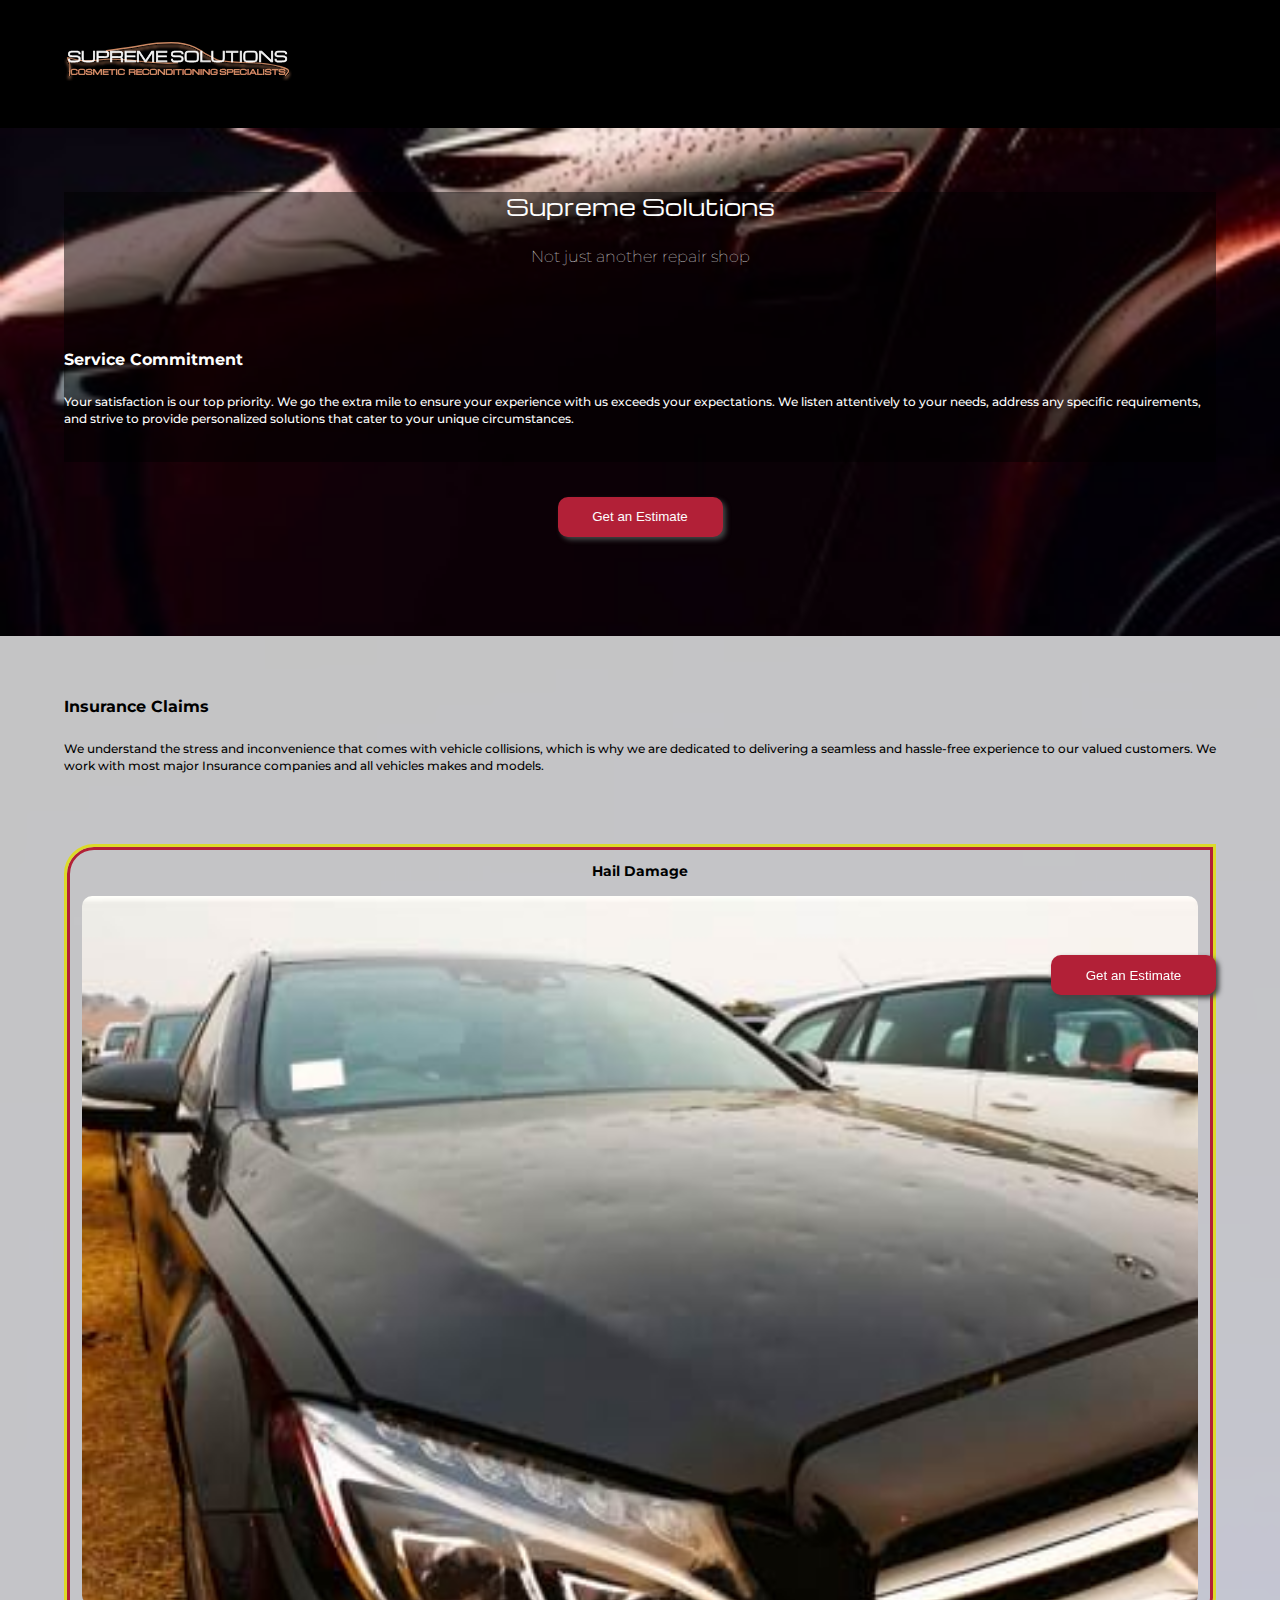
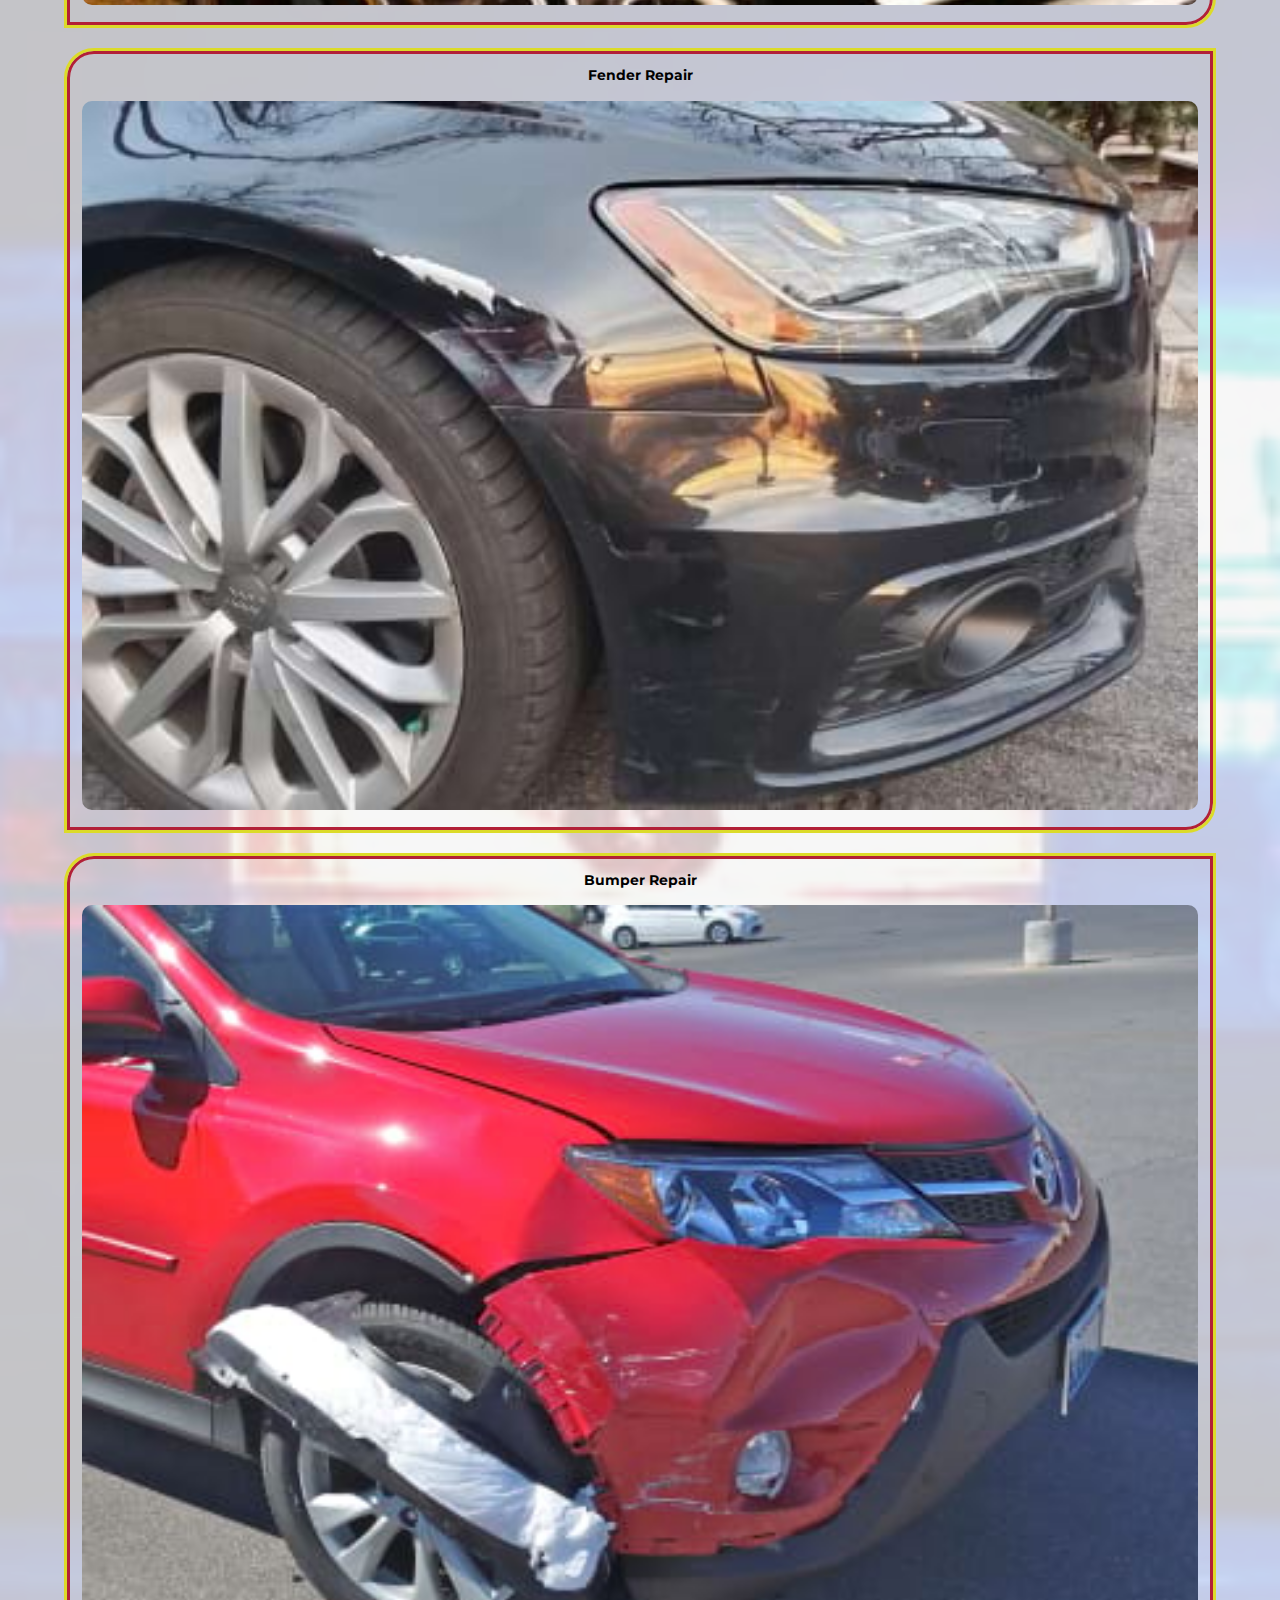
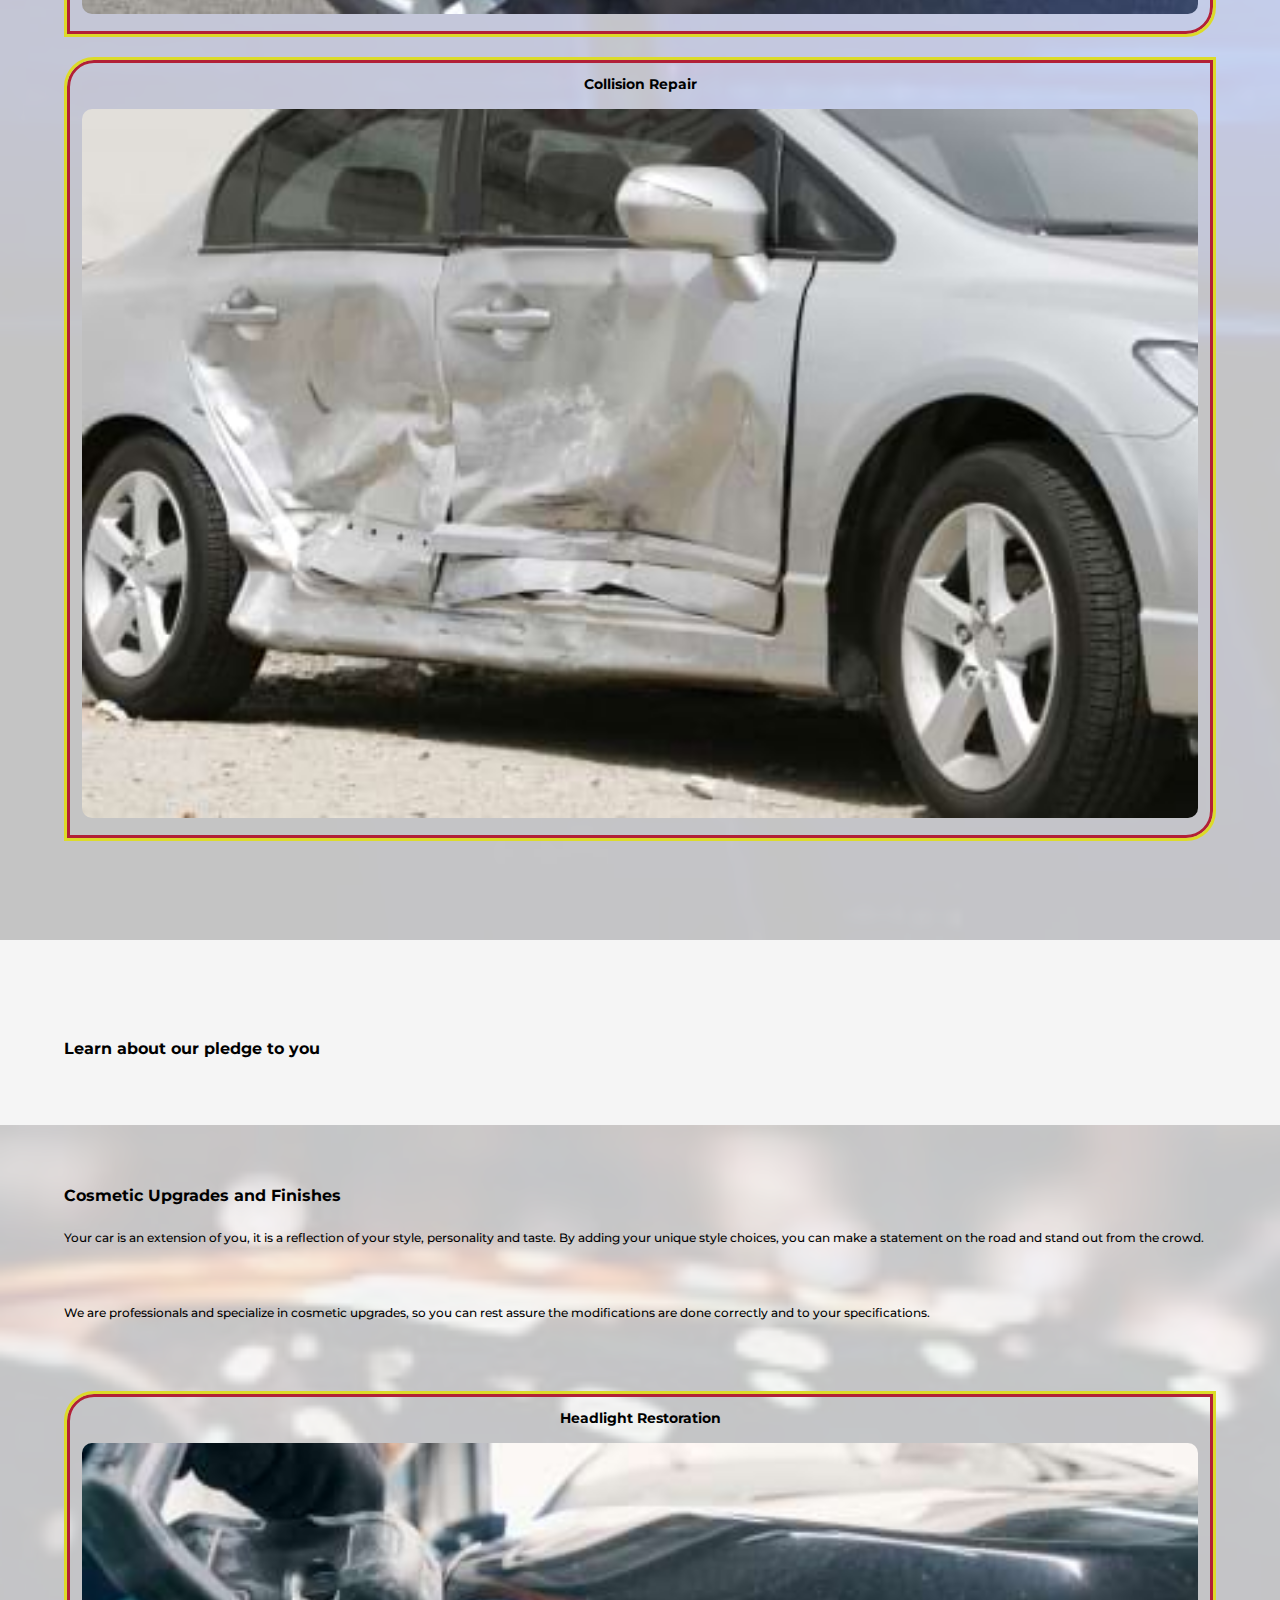
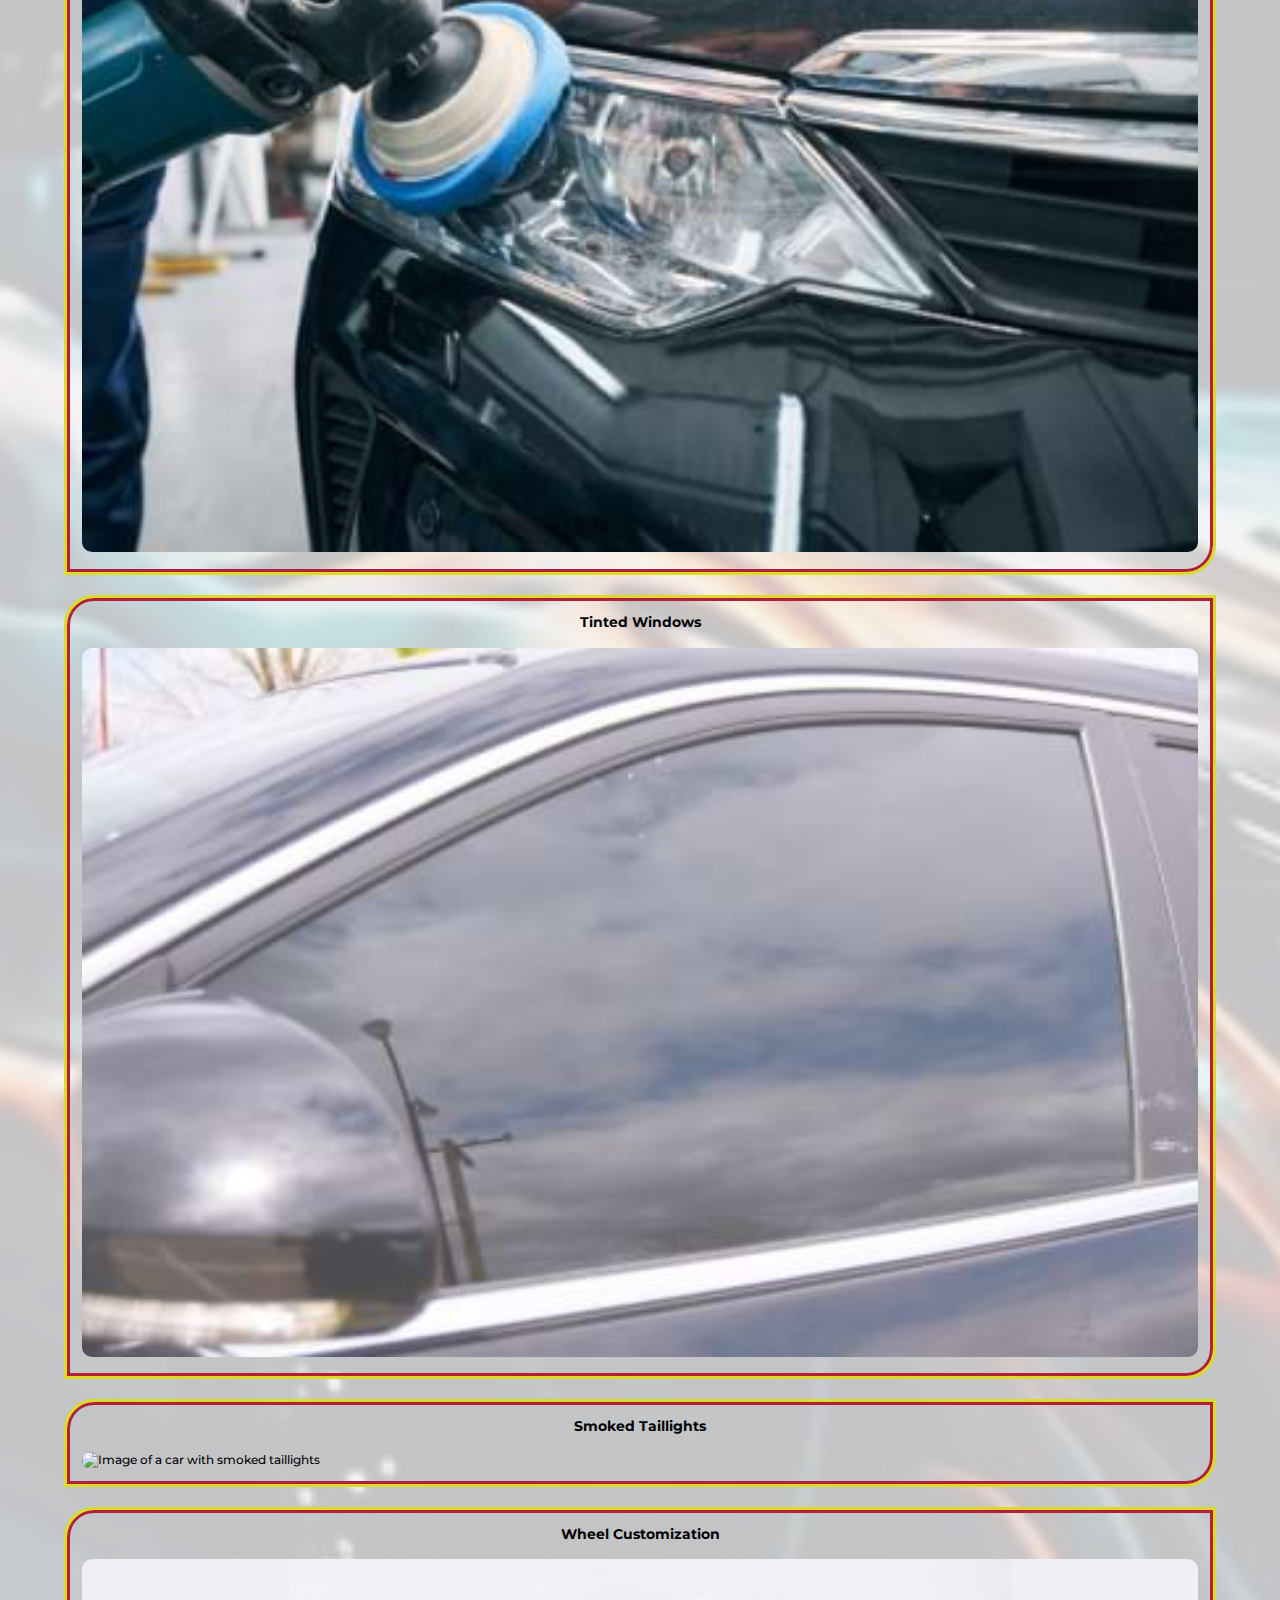
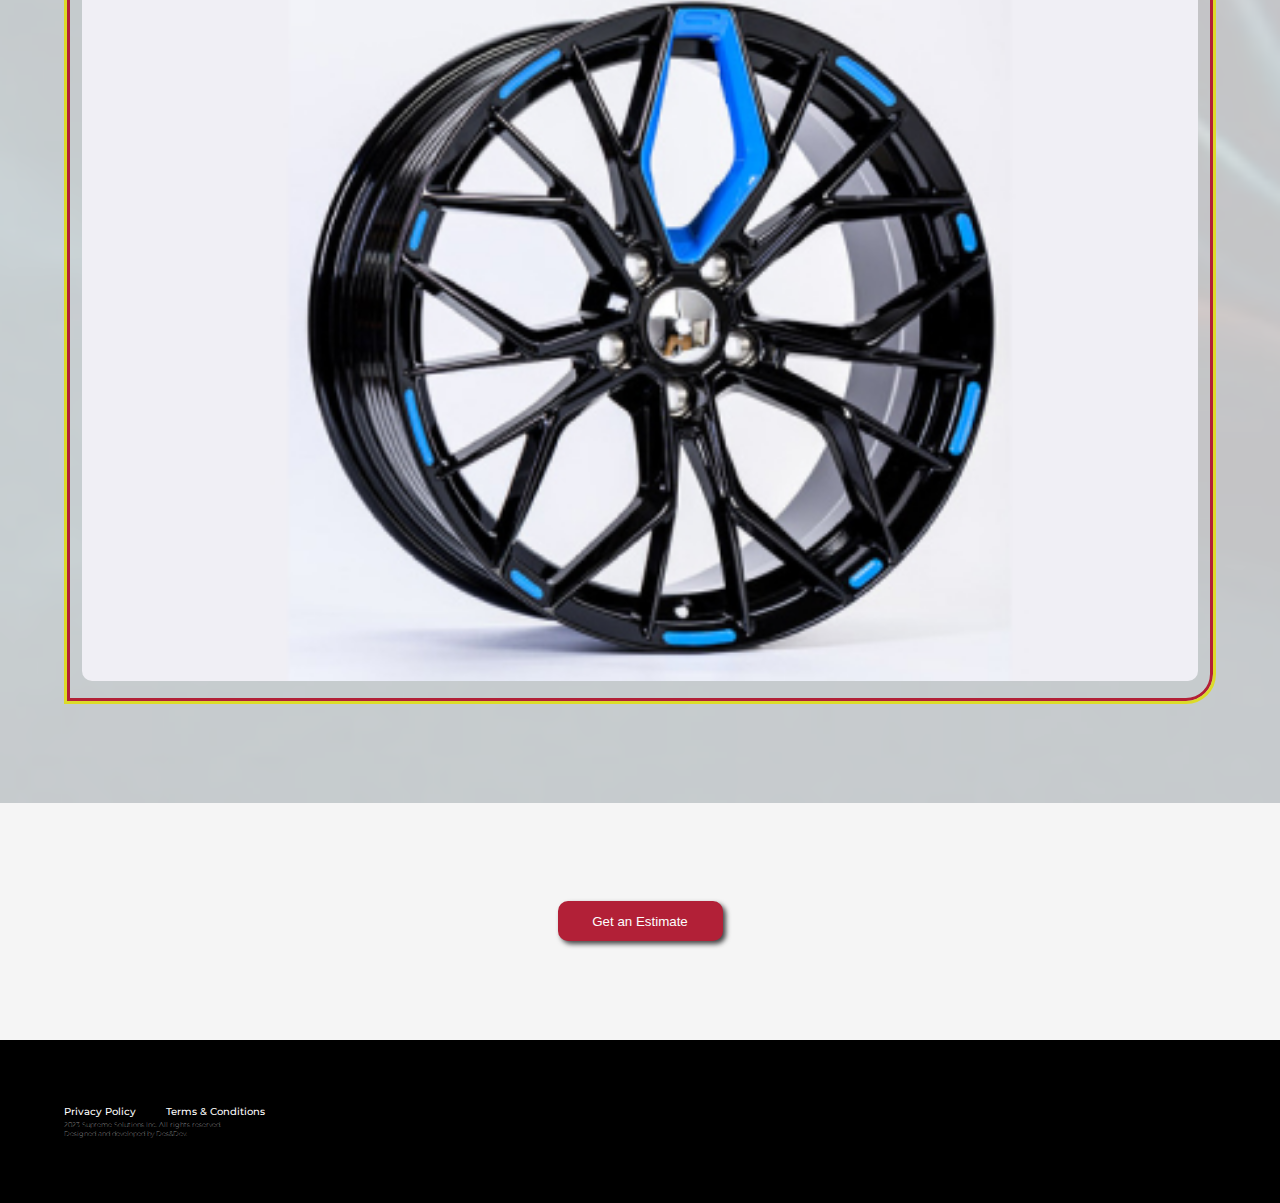
==== index.html @ 2970b263 "added about us page to main navigation menu" ====
<!DOCTYPE html>
<html lang="en">
<head>
    <meta charset="UTF-8">
    <meta name="viewport" content="width=device-width, initial-scale=1.0">
    <link rel="preconnect" href="https://fonts.googleapis.com">
    <link rel="preconnect" href="https://fonts.gstatic.com" crossorigin>
    <link href="https://fonts.googleapis.com/css2?family=Michroma&family=Montserrat:wght@400;500;600;700&display=swap" rel="stylesheet">
    <link rel="stylesheet" href="https://cdnjs.cloudflare.com/ajax/libs/font-awesome/6.4.2/css/all.min.css" integrity="sha512-z3gLpd7yknf1YoNbCzqRKc4qyor8gaKU1qmn+CShxbuBusANI9QpRohGBreCFkKxLhei6S9CQXFEbbKuqLg0DA==" crossorigin="anonymous" referrerpolicy="no-referrer" />
    <link rel="stylesheet" href="css/reset.css">
    <link rel="stylesheet" href="css/styles.css">
    <title>Supreme Solutions</title>
</head>
<body>
    <div id="main-container">

        <nav class="nav-header">
            <section class="logo">
                <a href="index.html"><img src="img/logobig.svg" alt="Supreme Solitions Logo" class="logoimg"></a>
            </section>
            <section class="menu">
                <button class="hamburguer">
                    <i class="fa-solid fa-bars menu-icon"></i>
                    <i class="fa-solid fa-xmark close-icon"></i>
                </button>
                <ul class="menu-items">
                    <li class="menuItem"><a href="estimate.html" class="item.link">Get Estimate</a></li>
                    <li class="menuItem"><a href="services.html" class="item.link">Services</a></li>
                    <li class="menuItem"><a href="aboutus.html" class="item.link">About Us</a></li>
                    <li class="menuItem"><a href="contactus.html" class="item.link">Contact Us</a></li>
                </ul>
            </section>
        </nav>

        <div class="content">
            <section class="hero">
                <div class="hero-content">
                    <h1>Supreme Solutions</h1>
                    <p class="slogan">Not just another repair shop</p>
                    <h3 class="drk-bkg">Service Commitment</h3>
                    <p>Your satisfaction is our top priority. We go the extra mile to ensure your experience with us exceeds your expectations. We listen attentively to your needs, address any specific requirements, and strive to provide personalized solutions that cater to your unique circumstances.</p>
                </div>
                <a href="estimate.html" class="centered-button">
                    <button class="main-CTA">Get an Estimate</button>
                </a>
            </section>

            <div class="CTA-Float">
                <a href="estimate.html">
                    <button class="main-CTA">Get an Estimate</button>
                </a>
            </div>

            <section class="transp-claims">
                <section class="claims">
                    <h3>Insurance Claims</h3>
                    <p>We understand the stress and inconvenience that comes with vehicle collisions, which is why we are dedicated to delivering a seamless and hassle-free experience to our valued customers. We work with most major Insurance companies and  all vehicles makes and models.  </p>
                    <section class="services">
                        <section class="card-service">
                            <div class="service">Hail Damage</div>
                            <div class="service-pic"><img src="img/HailDamage.jpg" alt="Image of car with hail damage"></div>
                        </section>
                        <section class="card-service">
                            <div class="service">Fender Repair</div>
                            <div class="service-pic"><img src="img/FenderDamage.jpg" alt="Image of car with fender damage"></div>
                        </section>
                        <section class="card-service">
                            <div class="service">Bumper Repair</div>
                            <div class="service-pic"><img src="img/BumperDamage.jpg" alt="Image of a car with bumper damage"></div>
                        </section>
                        <section class="card-service">
                            <div class="service">Collision Repair</div>
                            <div class="service-pic"><img src="img/CarCollision.jpg" alt="Image of a car showing some side panel collision damage"></div>
                        </section>
                    </section>
                </section>
            </section>

            <div class="divider">
                <h3 class="ctaLink"><a href="aboutus.html">Learn about our pledge to you</a></h3>
            </div>

            <section class="transp-cosmetic">
                <section class="cosmetic">
                    <h3>Cosmetic Upgrades and Finishes</h3>
                    <p>Your car is an extension of you,  it is a reflection of your style, personality and taste. By adding your unique style choices, you can make a statement on the road and stand out from the crowd.</p>
                    <p>We are professionals and specialize  in cosmetic upgrades, so you can rest assure the modifications are done correctly and to your specifications.</p>
                    <section class="services">
                        <section class="card-service">
                            <div class="service">Headlight Restoration</div>
                            <div class="service-pic"><img src="img/HeadlightRestoration.jpg" alt="Image of headlight being buffed"></div>
                        </section>
                        <section class="card-service">
                            <div class="service">Tinted Windows</div>
                            <div class="service-pic"><img src="img/TintedWindow.jpg" alt="Image of a car tinted window"></div>
                        </section>
                        <section class="card-service">
                            <div class="service">Smoked Taillights</div>
                            <div class="service-pic"><img src="img/SmokeTaillights.jpg" alt="Image of a car with smoked taillights"></div>
                        </section>
                        <section class="card-service">
                            <div class="service">Wheel Customization</div>
                            <div class="service-pic"><img src="img/WheelCustom.jpg" alt="Image of a customized car rim"></div>
                        </section>
                    </section>
                </section>
            </section>

            <div class="foot-page">
                <a href="estimate.html" class="centered-button">
                    <button class="main-CTA">Get an Estimate</button>
                </a>
            </div>

        </div>

        <footer>
            <nav class="nav-footer">
                <section class="foot-menu-items">
                    <ul>
                        <li><a href="privacy.html">Privacy Policy</a></li>
                        <li><a href="terms.html">Terms & Conditions</a></li>
                    </ul>
                </section>
                <section class="foot-menu-social">
                    <ul class="social-media">
                        <li><a href="mailto:supremesolutions.ep@gmail.com?subject=Services%20Inquiry" target="_blank"><i class="fa-solid fa-envelope social-links"></i></a></li>
                        <li><a href="https://facebook.com/SuPremeSolutions.Ep/"><i class="fa-brands fa-facebook social-links"></i></a></li>
                        <li><a href="https://instagram.com/supreme_solutions?igshid=OGQ5ZDc2ODk2ZA==" target="_blank"><i class="fa-brands fa-linkedin social-links"></i></a></li>
                    </ul>
                </section>
            </nav>

            <section class="copyright">
                <p class="copyright"><i class="fa-regular fa-copyright"></i> 2023 Supreme Solutions Inc. All rights reserved.</p>
                <p class="copyright">Designed and developed by <a href="https://jluiscarrera.com" target="_blank">Des&Dev.</a></p>
            </section>

        </footer>
    </div>

    <script src="scripts/script.js"></script>
</body>
</html>
---- css/styles.css ----
/******************************************
/* CSS
/*******************************************/
/* Box Model Hack */
*{
    box-sizing: border-box;
  }
  button {
    background-color: transparent;
    padding: 0;
    margin: 0;
    box-shadow: none;
    border: none;
    color: inherit;
  }
  /******************************************
  /* BASE STYLES
  /*******************************************/
  html {
    font-size: .625rem;
    letter-spacing: 5%;
    color:#000;
  }
  body {
    position: relative;
    font-family: 'Montserrat', sans-serif;
    font-weight: 500;
    font-size: 1.2rem;
    line-height: 1.4;
    background-color: #F5F5F5;
  }
  h1 {
    font-family: 'Michroma', sans-serif;
    font-size: 2.2rem;
    line-height: 1.4;
    text-align: center;
  }
  h3 {
    font-size: 1.6rem;
    font-weight: bold;
    line-height: 1.4;
    display: inline-block;
    padding: 3% 0 0 0;
  }
  .drk-bkg {
    padding-top: 4%;
  }
  p {
    padding: 2% 0 3% 0;
  }
  a {
    text-decoration: none;
    display: inline-block;
  }
  .hero, .claims, .divider, .cosmetic, .foot-page {
    padding: 5%;
  }
  .section-padding {
    padding: 5% 5% 0 5%;
  }
  .hero {
    background: url('../img/heroimagesm.jpg') no-repeat center/cover;
  }
  .transp-claims, .transp-cosmetic {
    position: relative;
  }
  .transp-claims::before, .transp-cosmetic::before {
    content: ' ';
    display: block;
    position: absolute;
    left: 0;
    top: 0;
    width: 100%;
    height: 100%;
    opacity: 0.2;
    background-repeat: no-repeat;
    background-position: center;
    background-size: cover;
  }
  .transp-claims::before {
    background-image: url('../img/policesirensm.jpg');
  }
  .transp-cosmetic::before {
    background-image: url('../img/cosmeticUpgradesSm.jpg');
  }
  .claims, .cosmetic {
    position: relative;
    padding-top: 2%;
  }
  .nav-header, footer {
    padding: 5%;
  }
  .nav-header, .hero, footer {
    background-color: #000;
    color: #FDFDFD;
  }
  .hero-content {
    background: rgba(0,0,0,0.5);
  }
  .nav-header {
    height: 6rem;
  }
  .logo {
    display: flex;
    align-items: center;
  }
  .logoimg {
    max-width: 70%;
  }
  .slogan {
    font-size: 1.6rem;
    font-weight: lighter;
    text-align: center;
  }
  .hamburguer {
    font-size: 2.2rem;
    align-items: center;
  }
  .social-links {
    font-size: 2rem;
  }
  .centered-button {
    display: flex;
    align-content: center;
  }
  .main-CTA {
    background-color: #b22037;
    min-width: 16.5rem;
    min-height: 4rem;
    border-radius: 1rem;
    color: #FDFDFD;
    margin: 3% auto 3% auto;
    box-shadow: 3px 3px 5px #444445;
  }
  .CTA-Float {
    position: fixed;
    bottom: -100;
    right: 5%;
    transition: bottom 0.3s ease;
    z-index: 1;
  }
  .nav-header, .logo, .menu, .nav-footer, .social-media, .foot-menu-items ul {
    display: flex;
    justify-content: space-between;
  }
  .menu-items {
    display: flex;
    flex-direction: column;
    justify-content: space-around;
    align-items: flex-end;
    width: 35%;
    padding: 1rem;
    gap: 2rem;
    border-radius: 0 0 5px 5px;
    background-color: rgba(178, 32, 55, 0.85);
    border: .5px solid #DCDB29;
    position: absolute;
    top: -300px;
    right: 5%;
    transition: top 0.3s ease;
  }
  .list-of-services {
    padding-left: 2rem;
  }
  .service-item {
    text-indent: -1rem;
    list-style: disc inside;
  }
  .showMenu {
    top: 5rem;
  }
  .close-icon {
    flex-basis: 0;
    display: none;
  }
  .nav-footer {
    align-items: center;
  }
  .foot-menu-items {
    max-width: 70%;
    font-size: 1rem;
  }
  .foot-menu-items ul{
    gap: 3rem;
  }
  .foot-menu-social {
    width: 30%;
    justify-items: baseline;
  }
  .card-service {
    border: 3px solid #DCDB29;
    border-radius: 3rem 0 3rem 0;
    box-shadow: inset 0 0 0 3px #b22037;
    padding: 1.5rem;
  }
  .card-service img {
    width: 100%;
    border-radius: 1rem;
  }
  .service {
    padding-bottom: 1.5rem;
    font-size: 1.4rem;
    text-align: center;
    font-weight: bold;
  }
  .services {
    display: flex;
    flex-direction: column;
    gap: 2rem;
    padding: 3% 0 3% 0;
  }
  .copyright {
    padding: 0;
    font-size: 0.67rem;
    font-weight: lighter;
  }
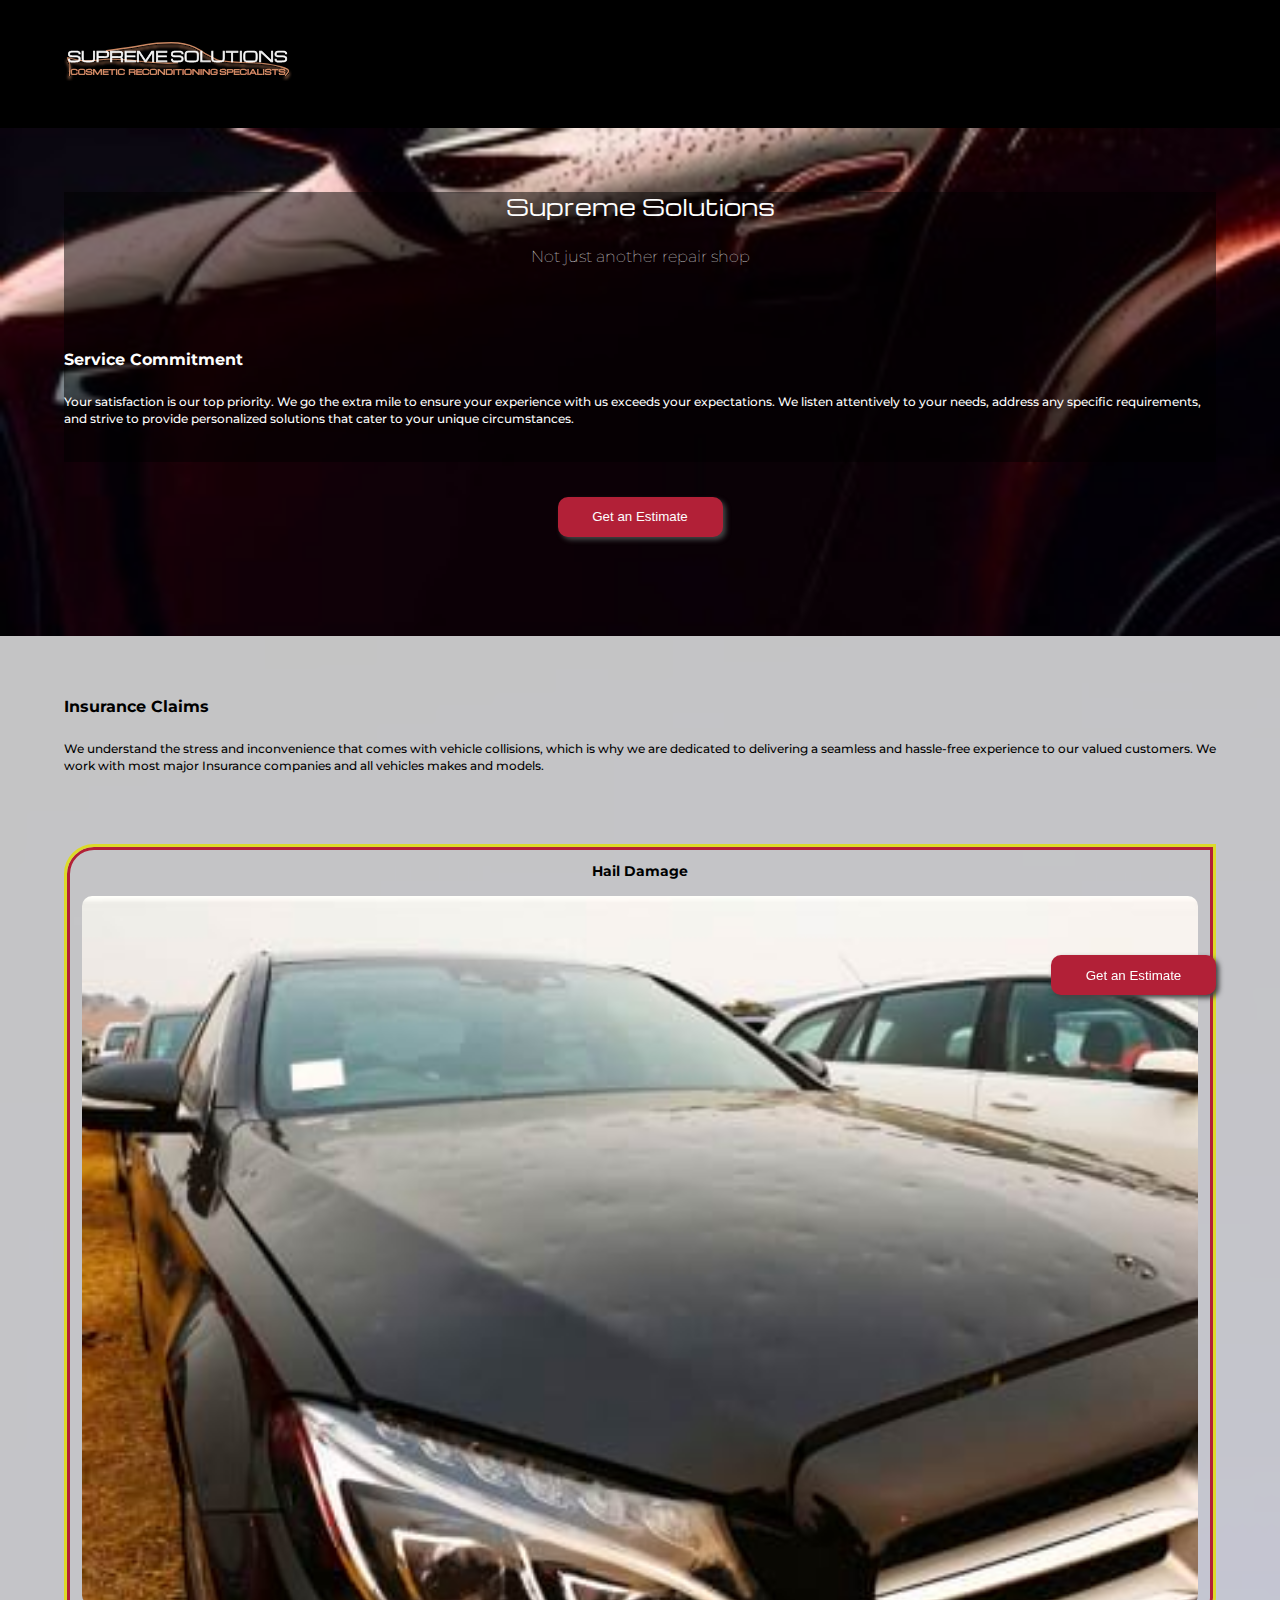
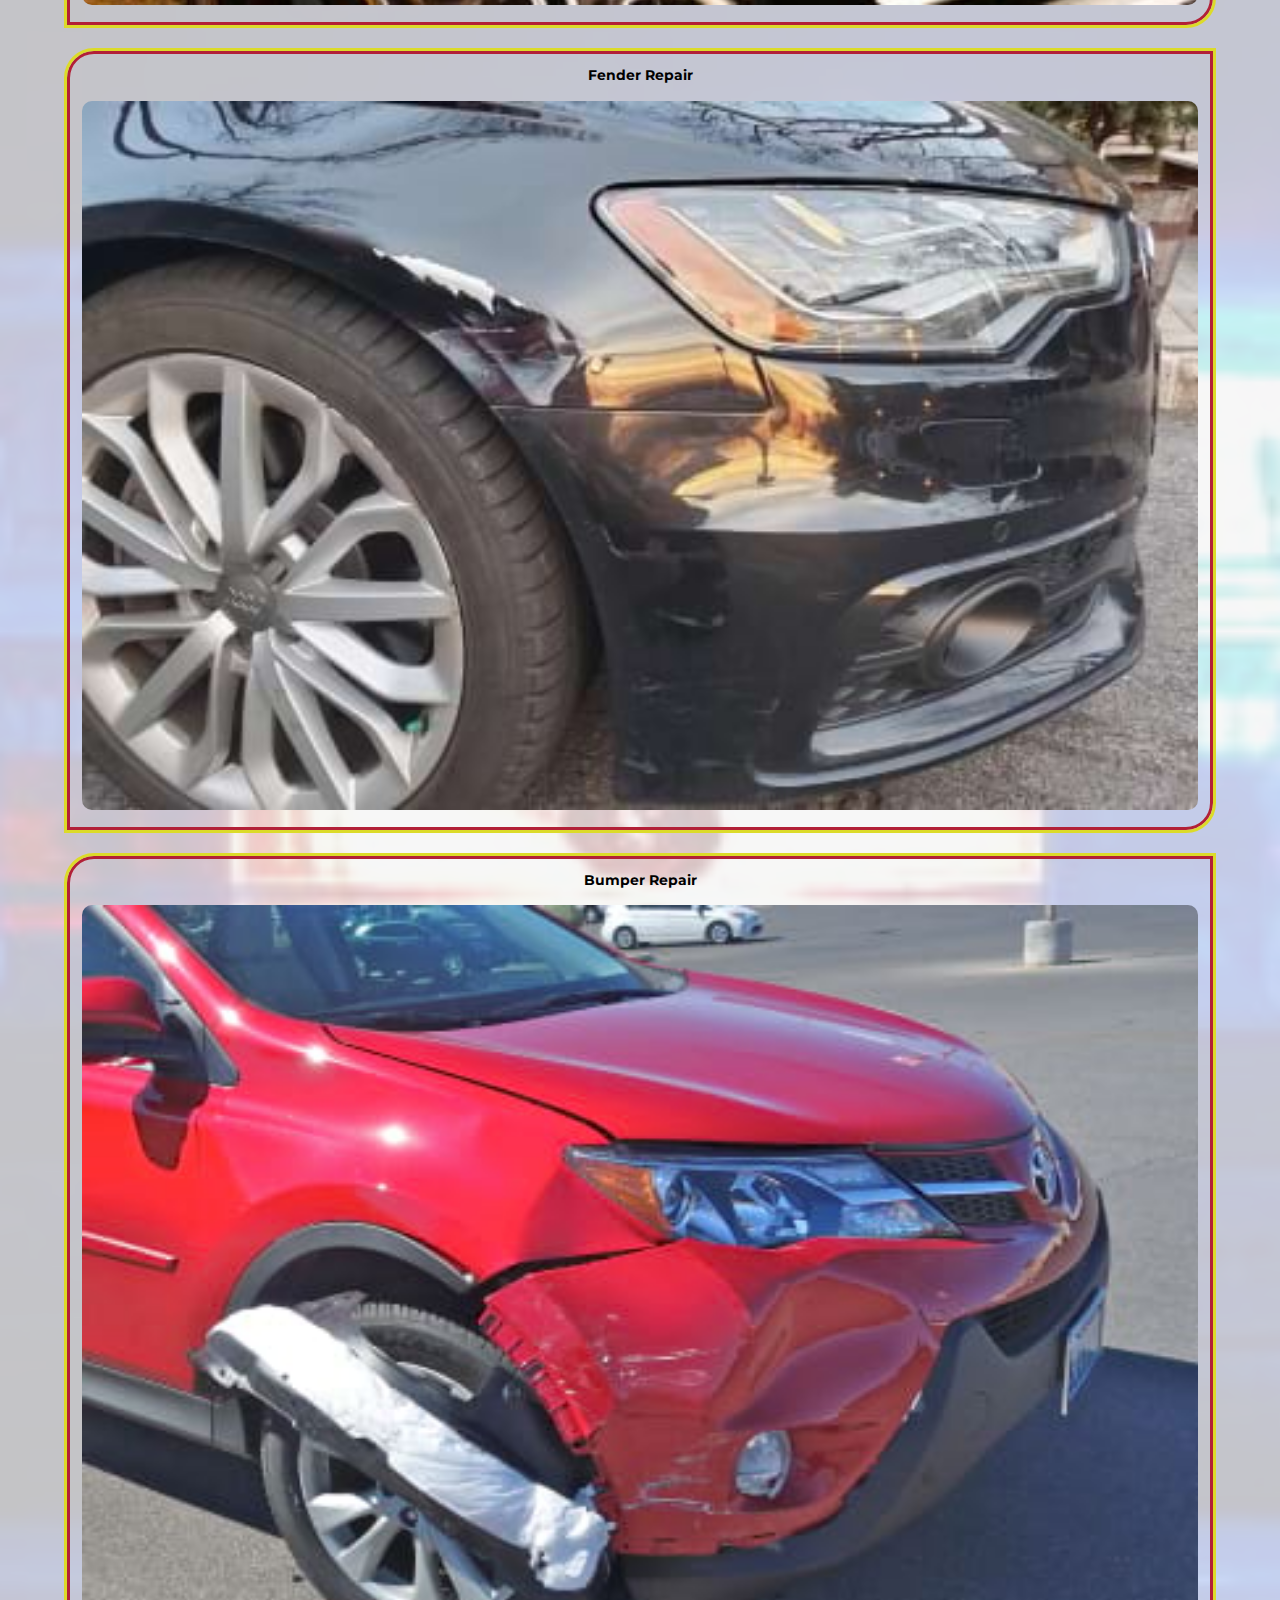
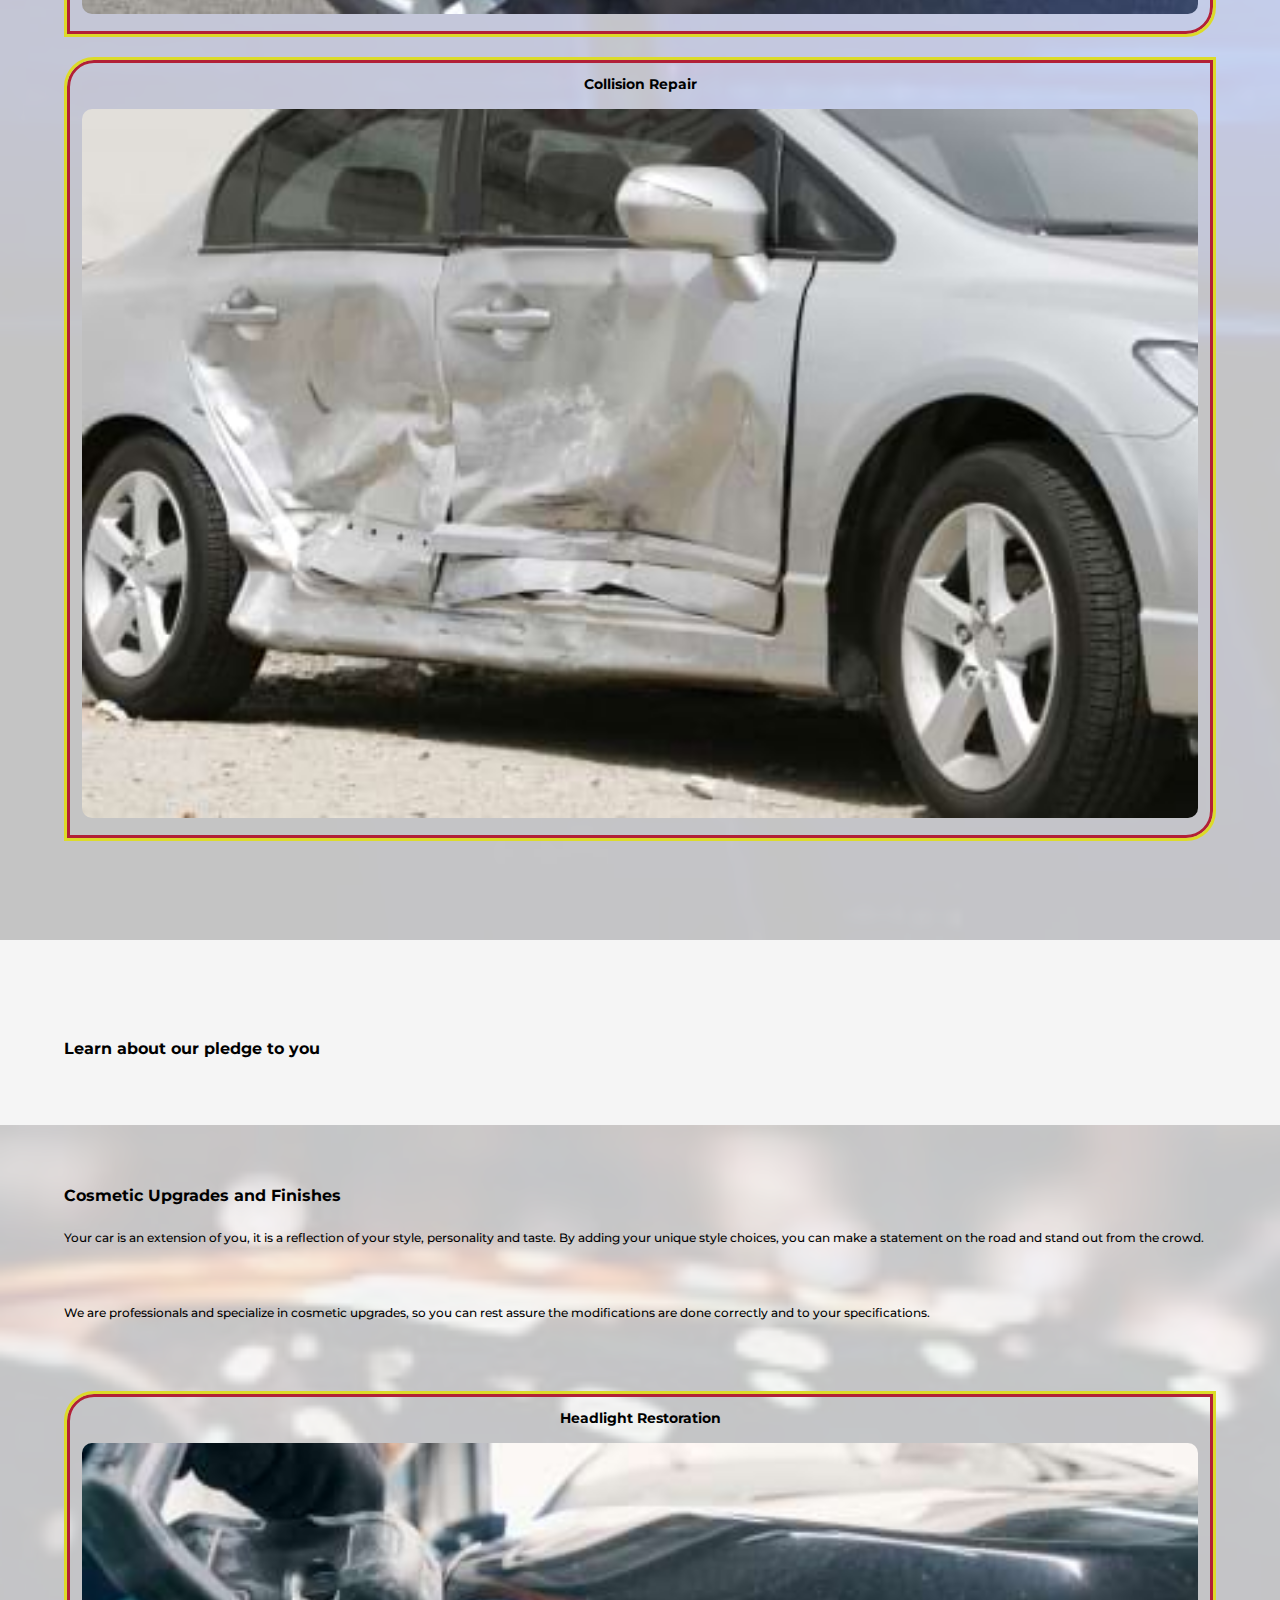
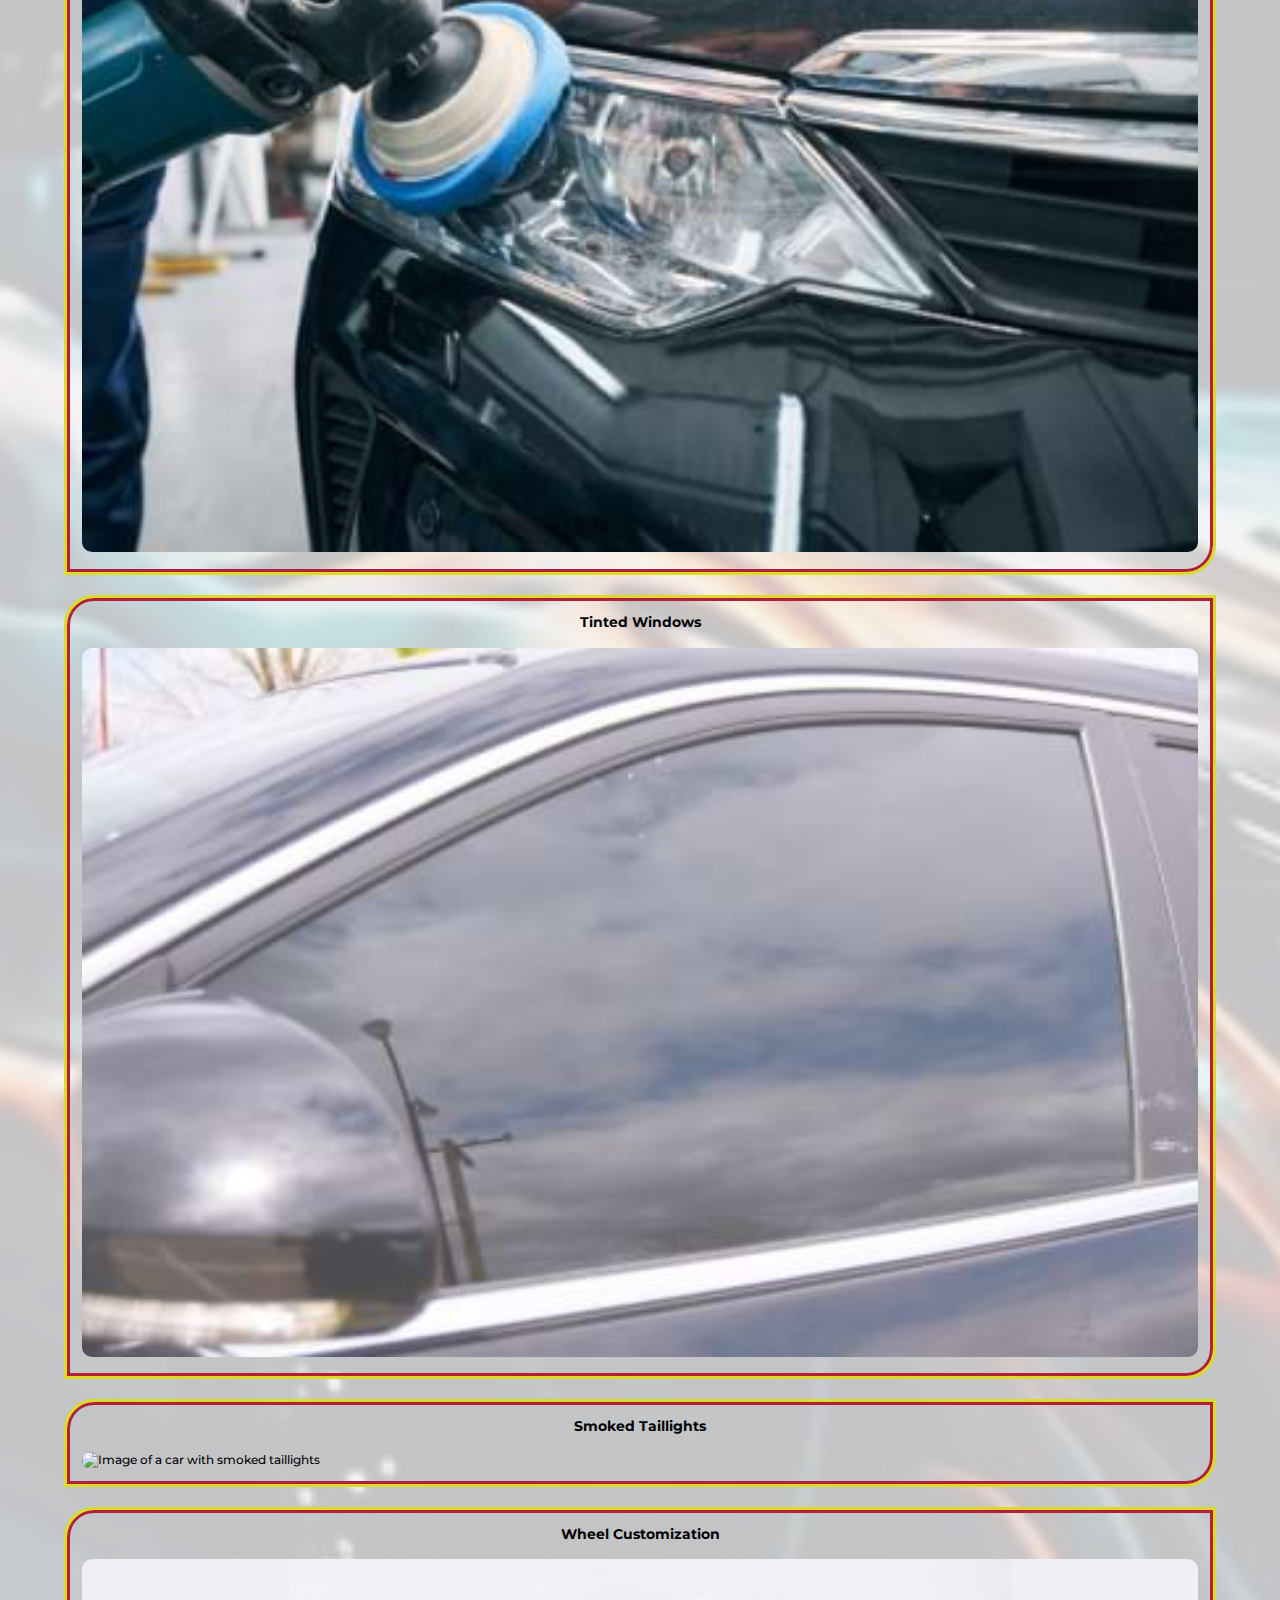
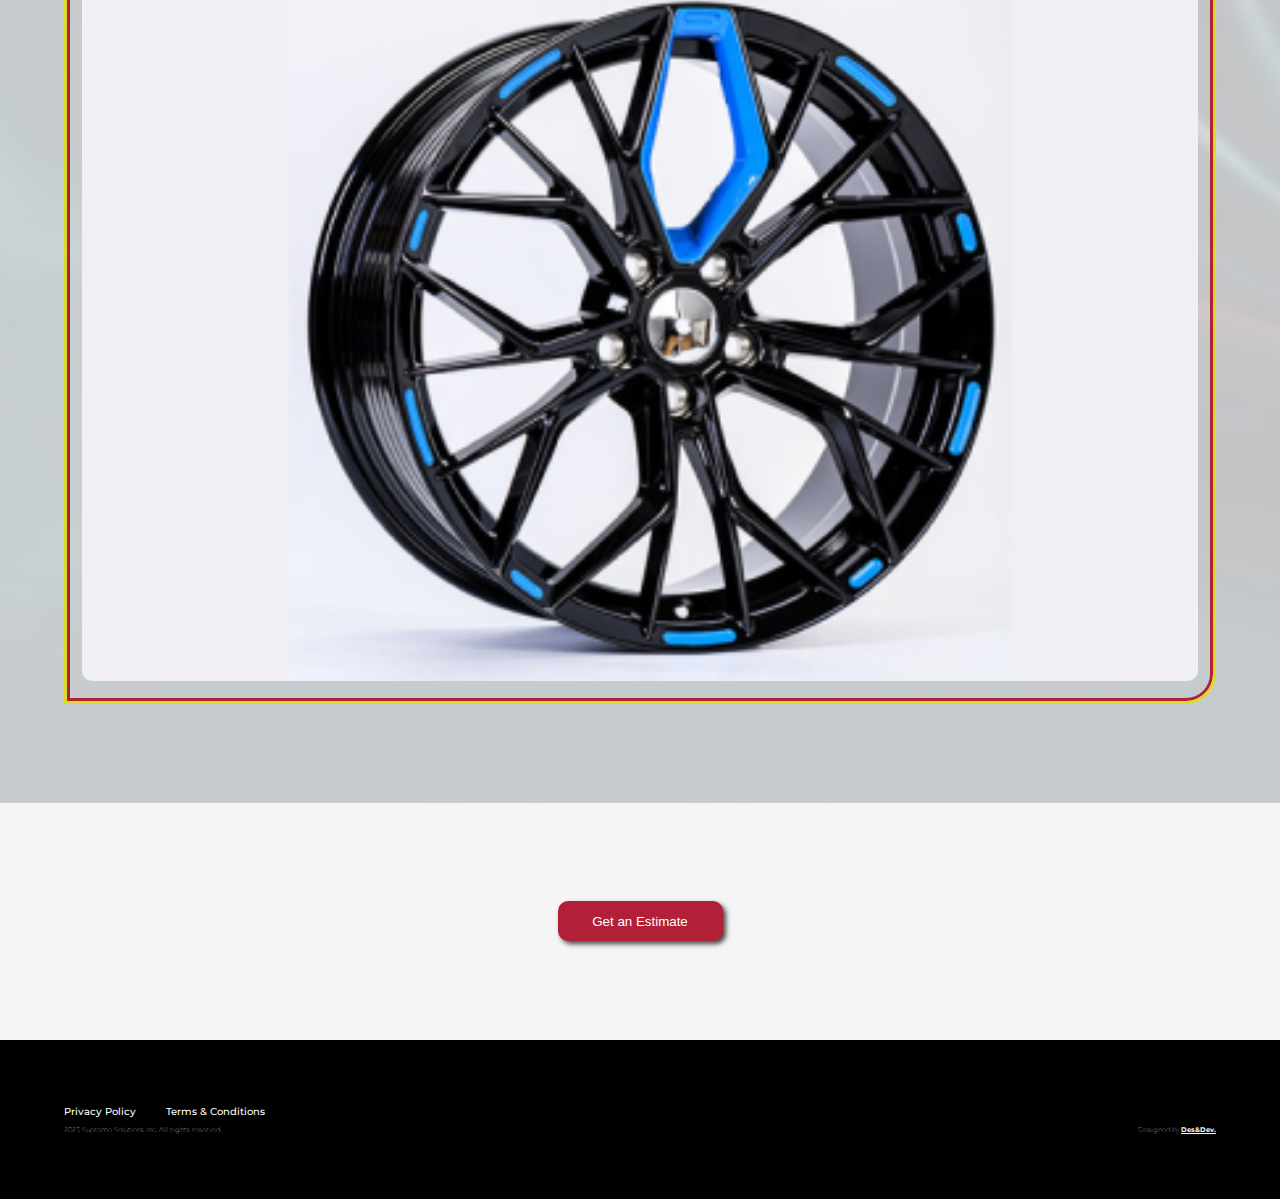
==== commit 01166899: "modified footer for all pages" ====
--- a/index.html
+++ b/index.html
@@ -77,7 +77,7 @@
             </section>
 
             <div class="divider">
-                <h3 class="ctaLink"><a href="aboutus.html">Learn about our pledge to you</a></h3>
+                <h3><a href="aboutus.html">Learn about our pledge to you</a></h3>
             </div>
 
             <section class="transp-cosmetic">
@@ -132,8 +132,8 @@
             </nav>
 
             <section class="copyright">
-                <p class="copyright"><i class="fa-regular fa-copyright"></i> 2023 Supreme Solutions Inc. All rights reserved.</p>
-                <p class="copyright">Designed and developed by <a href="https://jluiscarrera.com" target="_blank">Des&Dev.</a></p>
+                <div class="credits"><i class="fa-regular fa-copyright"></i> 2023 Supreme Solutions Inc. All rights reserved.</div>
+                <div class="credits"><span>Designed by <a href="https://jluiscarrera.com" target="_blank" class="credits-Link">Des&Dev.</a></span></div>
             </section>
 
         </footer>
--- a/css/styles.css
+++ b/css/styles.css
@@ -210,7 +210,13 @@
     padding: 3% 0 3% 0;
   }
   .copyright {
-    padding: 0;
+    display: flex;
+    justify-content: space-between;
+    padding-top: 0.5rem;
     font-size: 0.67rem;
     font-weight: lighter;
   }
+  .credits-Link {
+    text-decoration: underline;
+    font-weight: bold;
+  }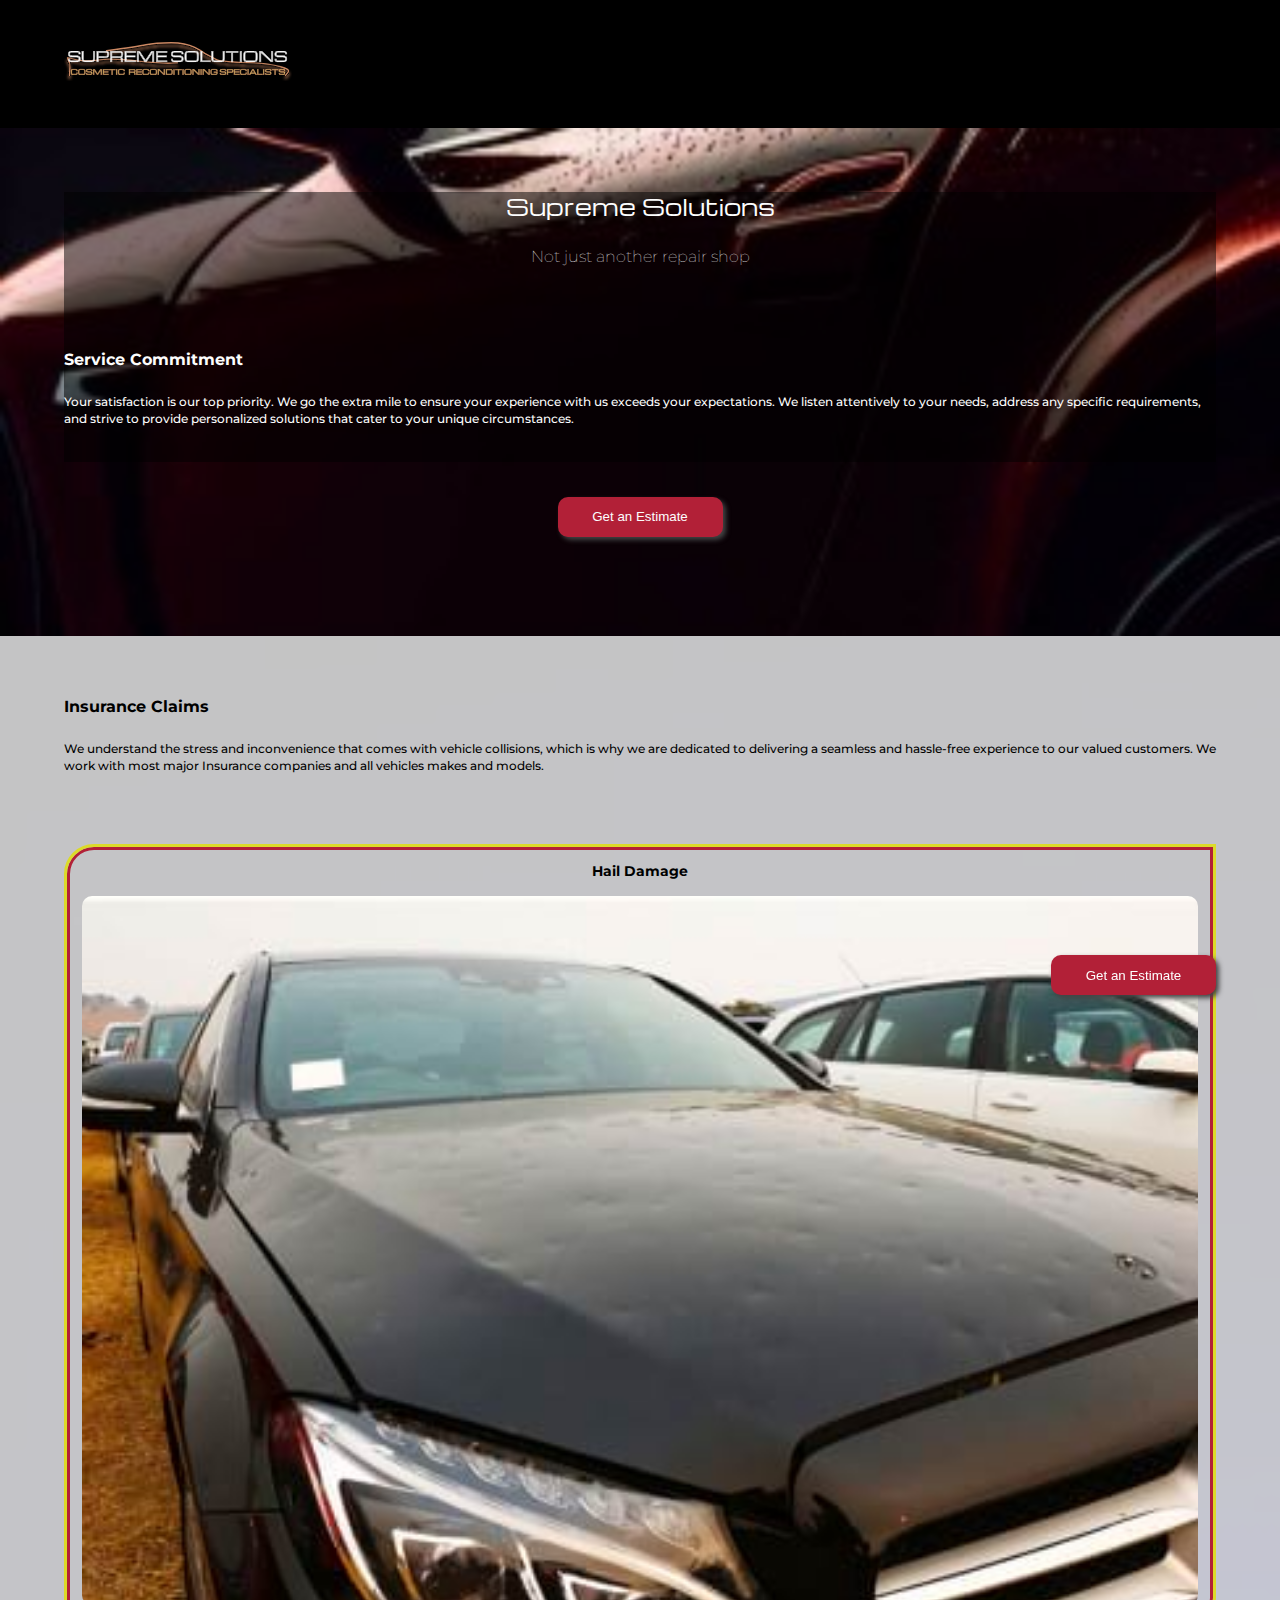
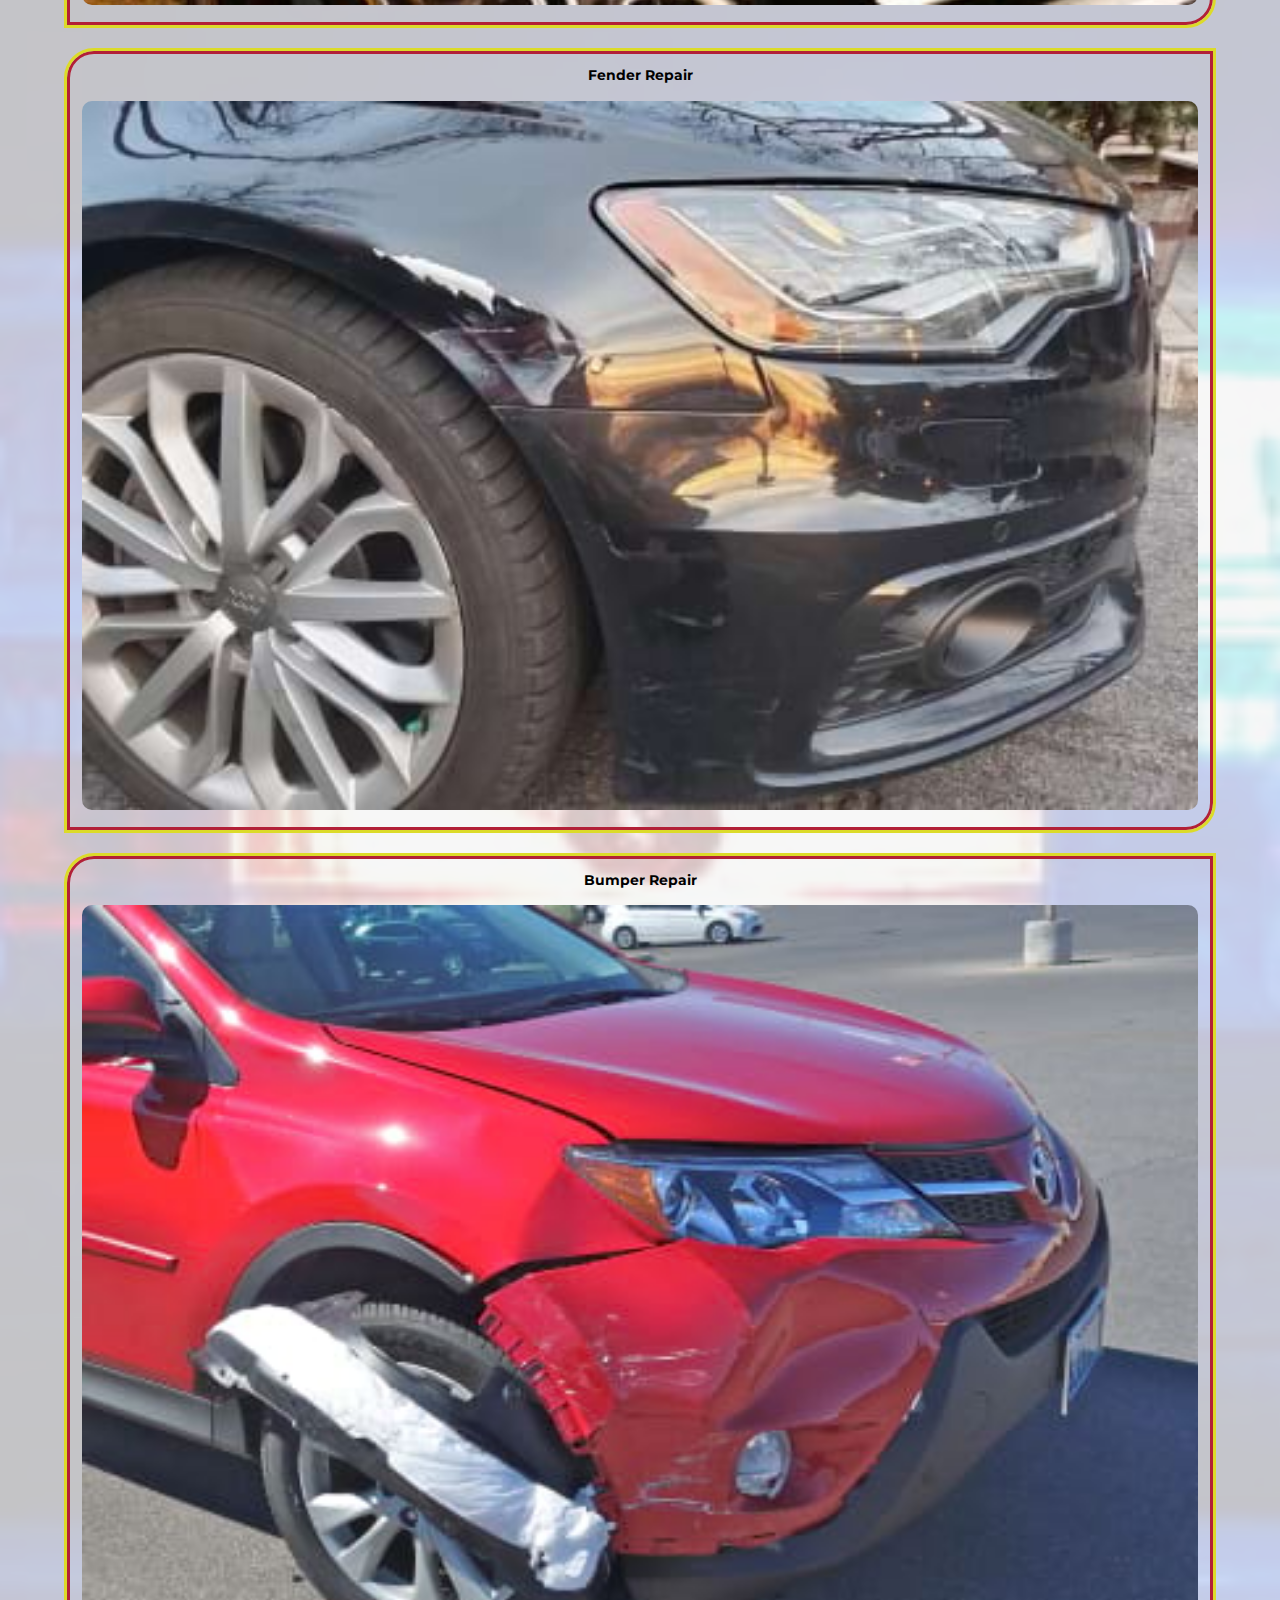
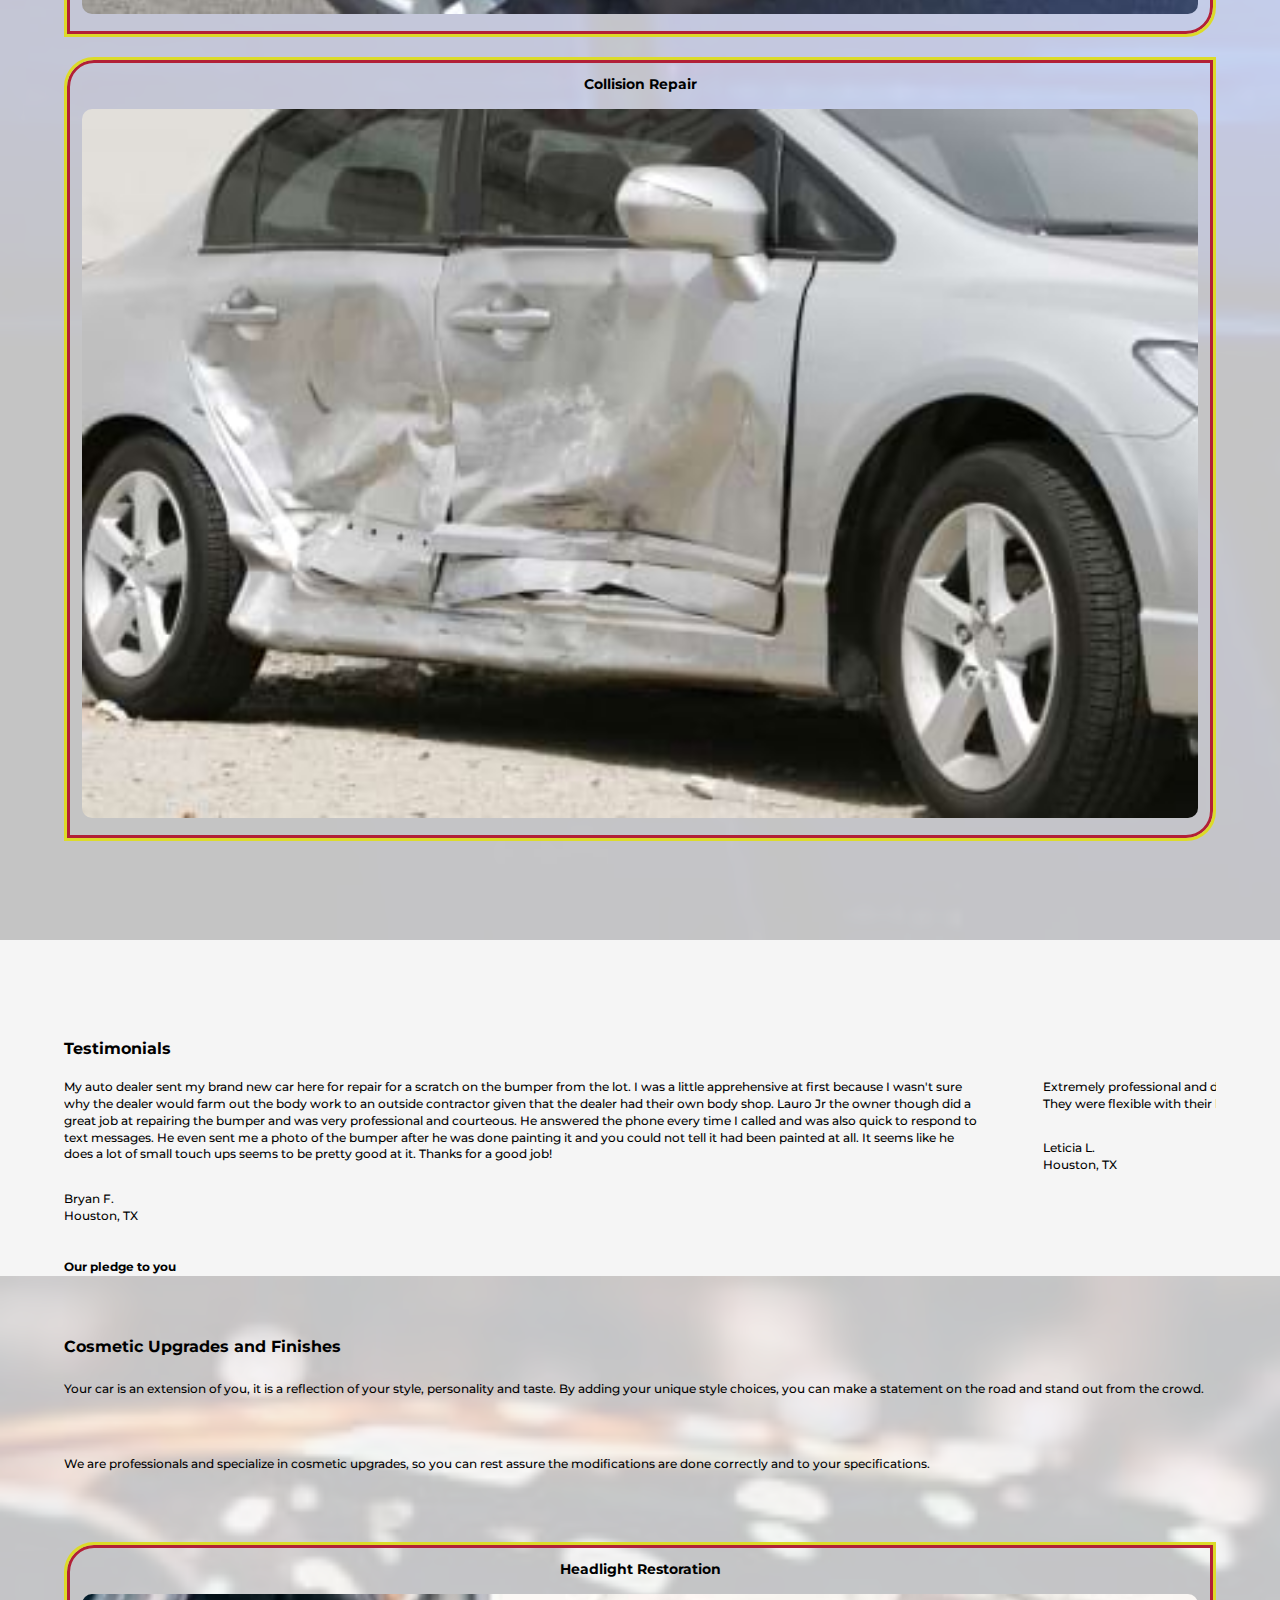
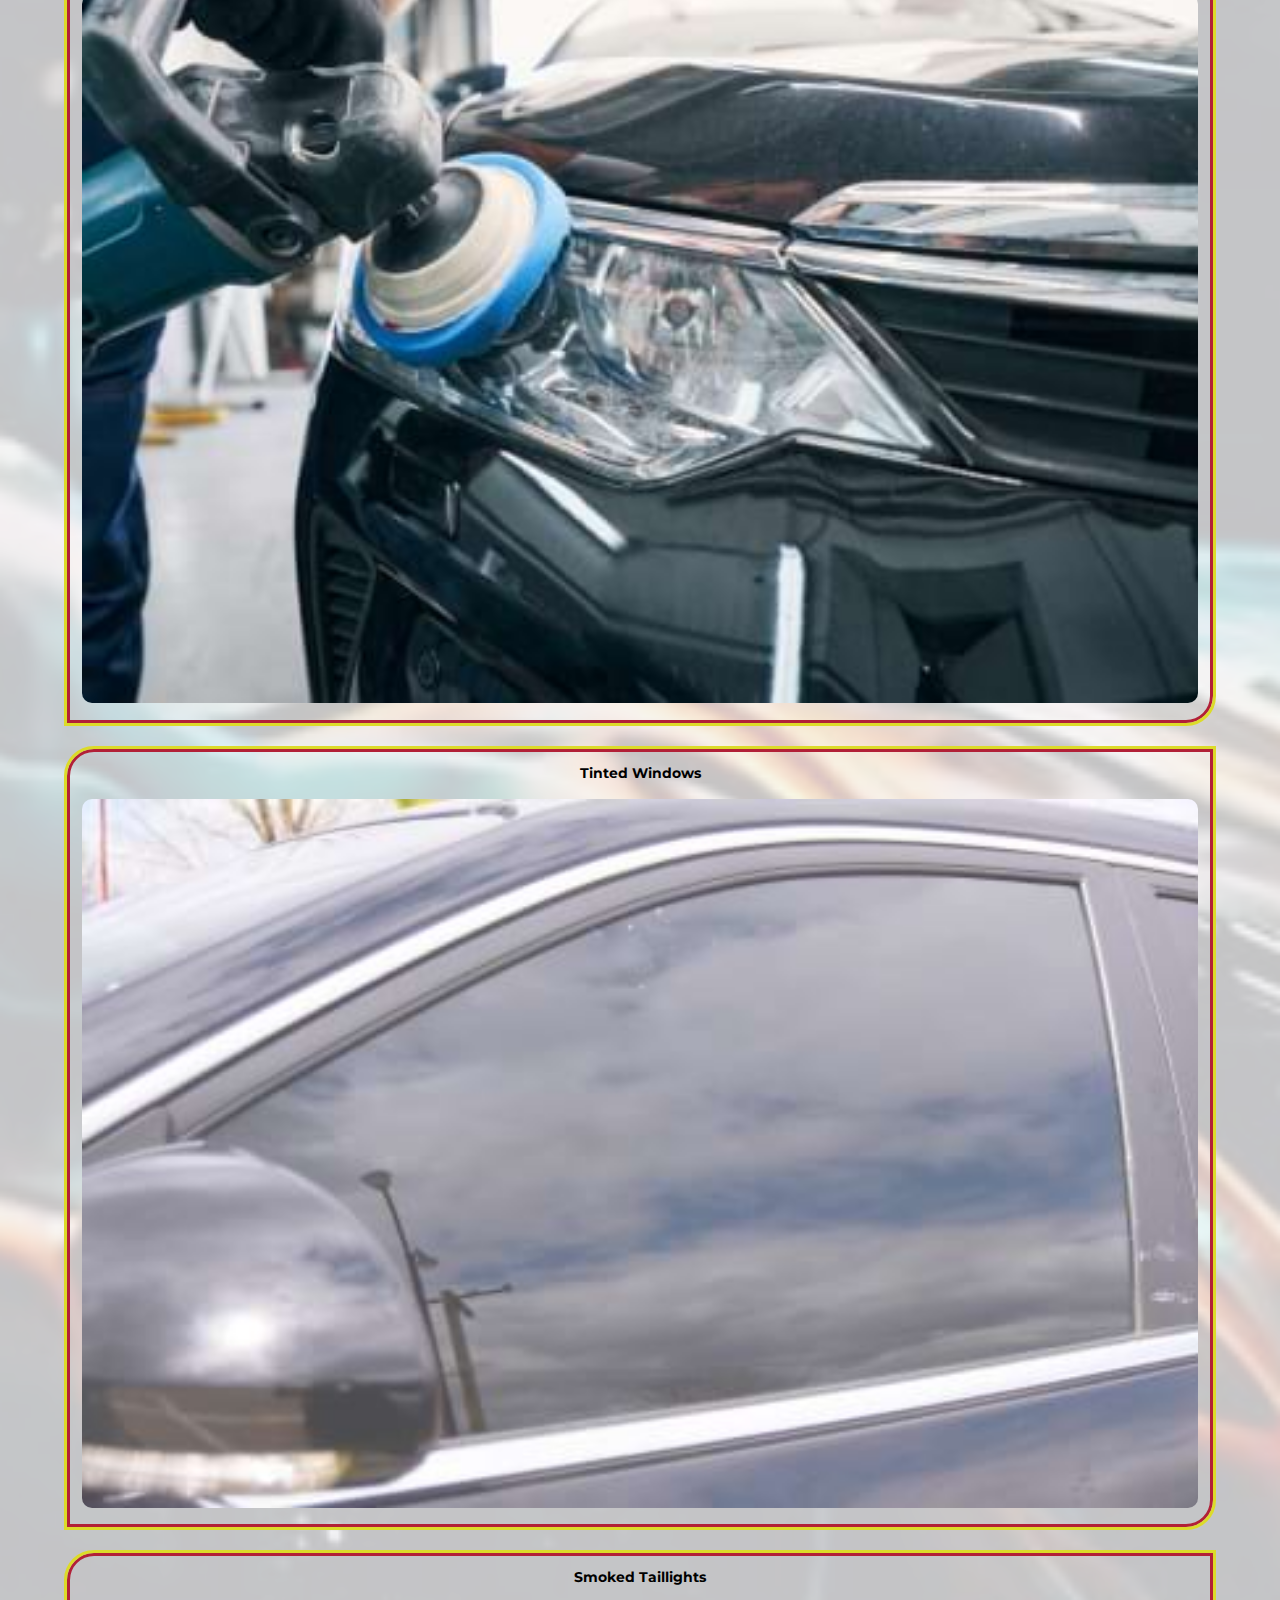
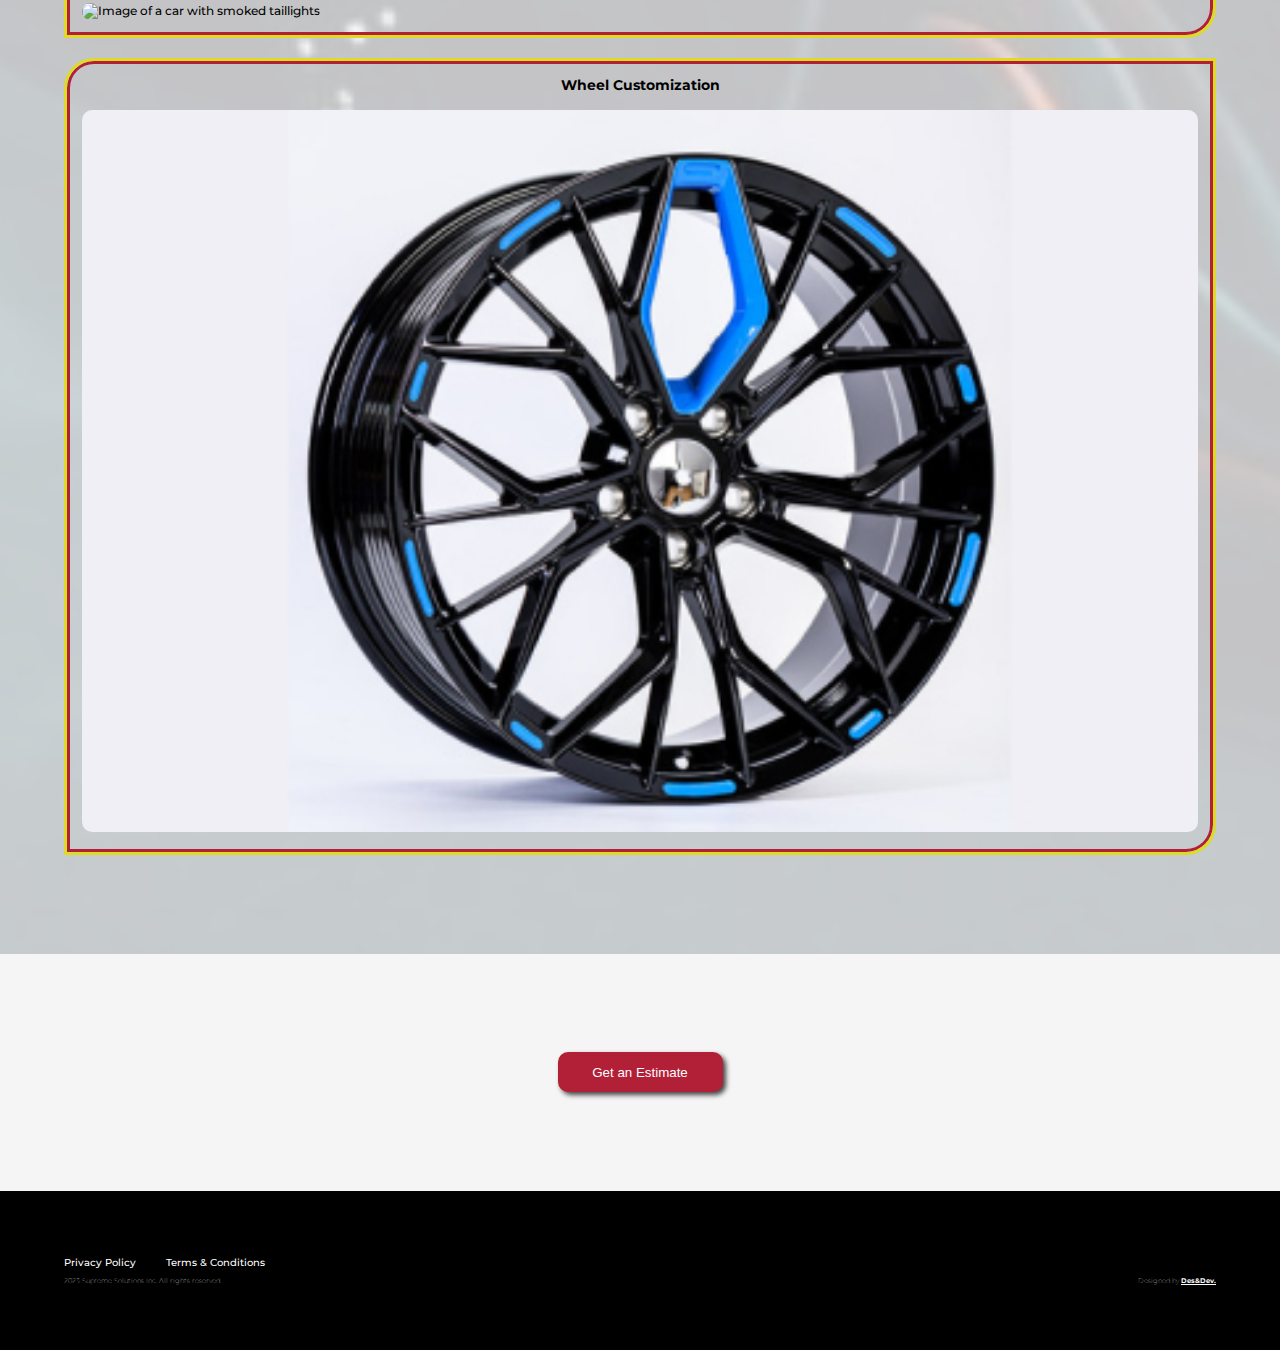
==== commit 05146af6: "Splitting about us screen in two, also adding testimonials to index page" ====
--- a/index.html
+++ b/index.html
@@ -76,9 +76,43 @@
                 </section>
             </section>
 
-            <div class="divider">
-                <h3><a href="aboutus.html">Learn about our pledge to you</a></h3>
-            </div>
+            <section class="section-padding">
+                <h3>Testimonials</h3>
+
+                <section class="testimonial-carrousel">
+                    <section class="testimonial">
+                        <p>My auto dealer sent my brand new car here for repair for a scratch on the bumper from the lot. I was a little apprehensive at first because I wasn't sure why the dealer would farm out the body work to an outside contractor given that the dealer had their own body shop. Lauro Jr the owner though did a great job at repairing the bumper and was very professional and courteous. He answered the phone every time I called and was also quick to respond to text messages. He even sent me a photo of the bumper after he was done painting it and you could not tell it had been painted at all. It seems like he does a lot of small touch ups seems to be pretty good at it. Thanks for a good job!</p>
+                        <span class="inlinetext">Bryan F.</span>
+                        <span class="inlinetext">Houston, TX</span>
+                    </section>
+
+                    <section class="testimonial">
+                        <p>Extremely professional and detail oriented! My husband was in a hit and run and they were able to fix it in 3 day, counting weekend! Car looks like new! They were flexible with their hours which was wonderful with our busy schedules. Highly recommend it!</p>
+                        <span class="inlinetext">Leticia L.</span>
+                        <span class="inlinetext">Houston, TX</span>
+                    </section>
+
+                    <section class="testimonial">
+                        <p>Went in to get my bumper and hood painted due to some damage. The quote given was much lower than anywhere else and the work simply spoke for itself, very professional. After they got through with my car you couldn't tell there was ever any damage. Not only was the work professional and the price more than fair, they got it done much quicker than I could haver ever hoped for. This is a great shop!</p>
+                        <span class="inlinetext">Keith B.</span>
+                        <span class="inlinetext">Houston, TX</span>
+                    </section>
+
+                    <section class="testimonial">
+                        <p>I have never had such excellent service! My Audi looks just as if I had drove it off the lot! Very professional and excellent body work! I definitely recommend this awesome establishment!</p>
+                        <span class="inlinetext">Philly W.</span>
+                        <span class="inlinetext">Missouri City, TX</span>
+                    </section>
+
+                    <section class="testimonial">
+                        <p>The repair did take a bit longer than originally expected but the work was great! Jr was very helpful and explained everything to us. The car looks good as new and was washed when I picked it up .</p>
+                        <span class="inlinetext">Nadia J.</span>
+                        <span class="inlinetext">Houston, TX</span>
+                    </section>
+                </section>
+
+                <h4><a href="ourpledge.html">Our pledge to you</a></h3>
+            </section>
 
             <section class="transp-cosmetic">
                 <section class="cosmetic">
@@ -139,6 +173,7 @@
         </footer>
     </div>
 
-    <script src="scripts/script.js"></script>
+    <script src="scripts/mobilemenu.js" defer></script>
+    <script src="scripts/floatcta.js" defer></script>
 </body>
 </html>--- a/css/styles.css
+++ b/css/styles.css
@@ -32,15 +32,22 @@
   h1 {
     font-family: 'Michroma', sans-serif;
     font-size: 2.2rem;
-    line-height: 1.4;
-    text-align: center;
-  }
-  h3 {
+    text-align: center;
+  }
+  h2, h3 {
     font-size: 1.6rem;
     font-weight: bold;
-    line-height: 1.4;
+  }
+  h2 {
+    text-align: center;
+  }
+  h3, h4 {
     display: inline-block;
     padding: 3% 0 0 0;
+  }
+  h4 {
+    font-size: 1.2rem;
+    font-weight: bold;
   }
   .drk-bkg {
     padding-top: 4%;
@@ -163,11 +170,12 @@
     padding-left: 2rem;
   }
   .service-item {
-    text-indent: -1rem;
+    text-indent: -1.5rem;
     list-style: disc inside;
   }
   .showMenu {
     top: 5rem;
+    z-index: 1;
   }
   .close-icon {
     flex-basis: 0;
@@ -219,4 +227,23 @@
   .credits-Link {
     text-decoration: underline;
     font-weight: bold;
+  }
+  #map {
+    height: calc(90vw);
+    max-width: 100%;
+    border: #444445 solid 1px;
+    border-radius: 5px;
+    margin-top: 3%;
+  }
+  .inlinetext {
+    display: block;
+  }
+  .testimonial-carrousel {
+    display: flex;
+    width: 100%;
+    gap: 5%;
+    overflow: auto;
+  }
+  .testimonial {
+    min-width: 80%;
   }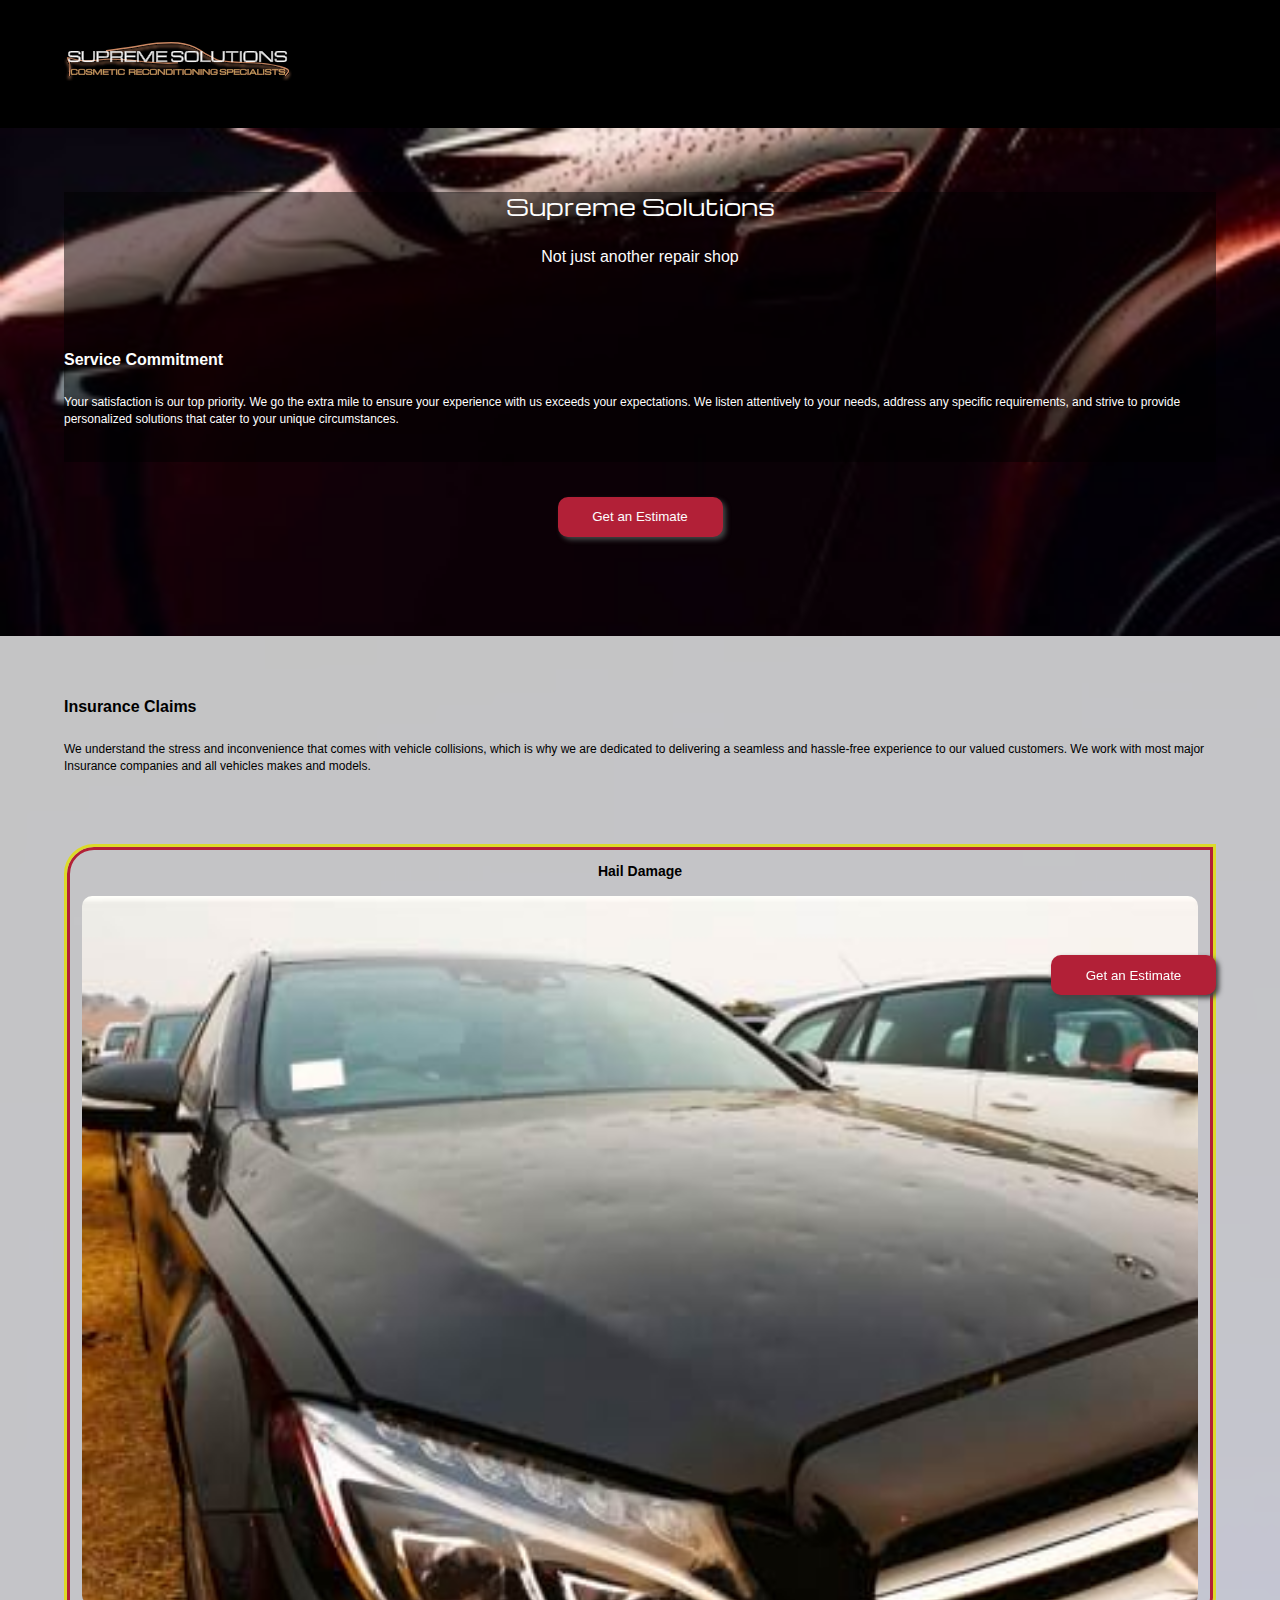
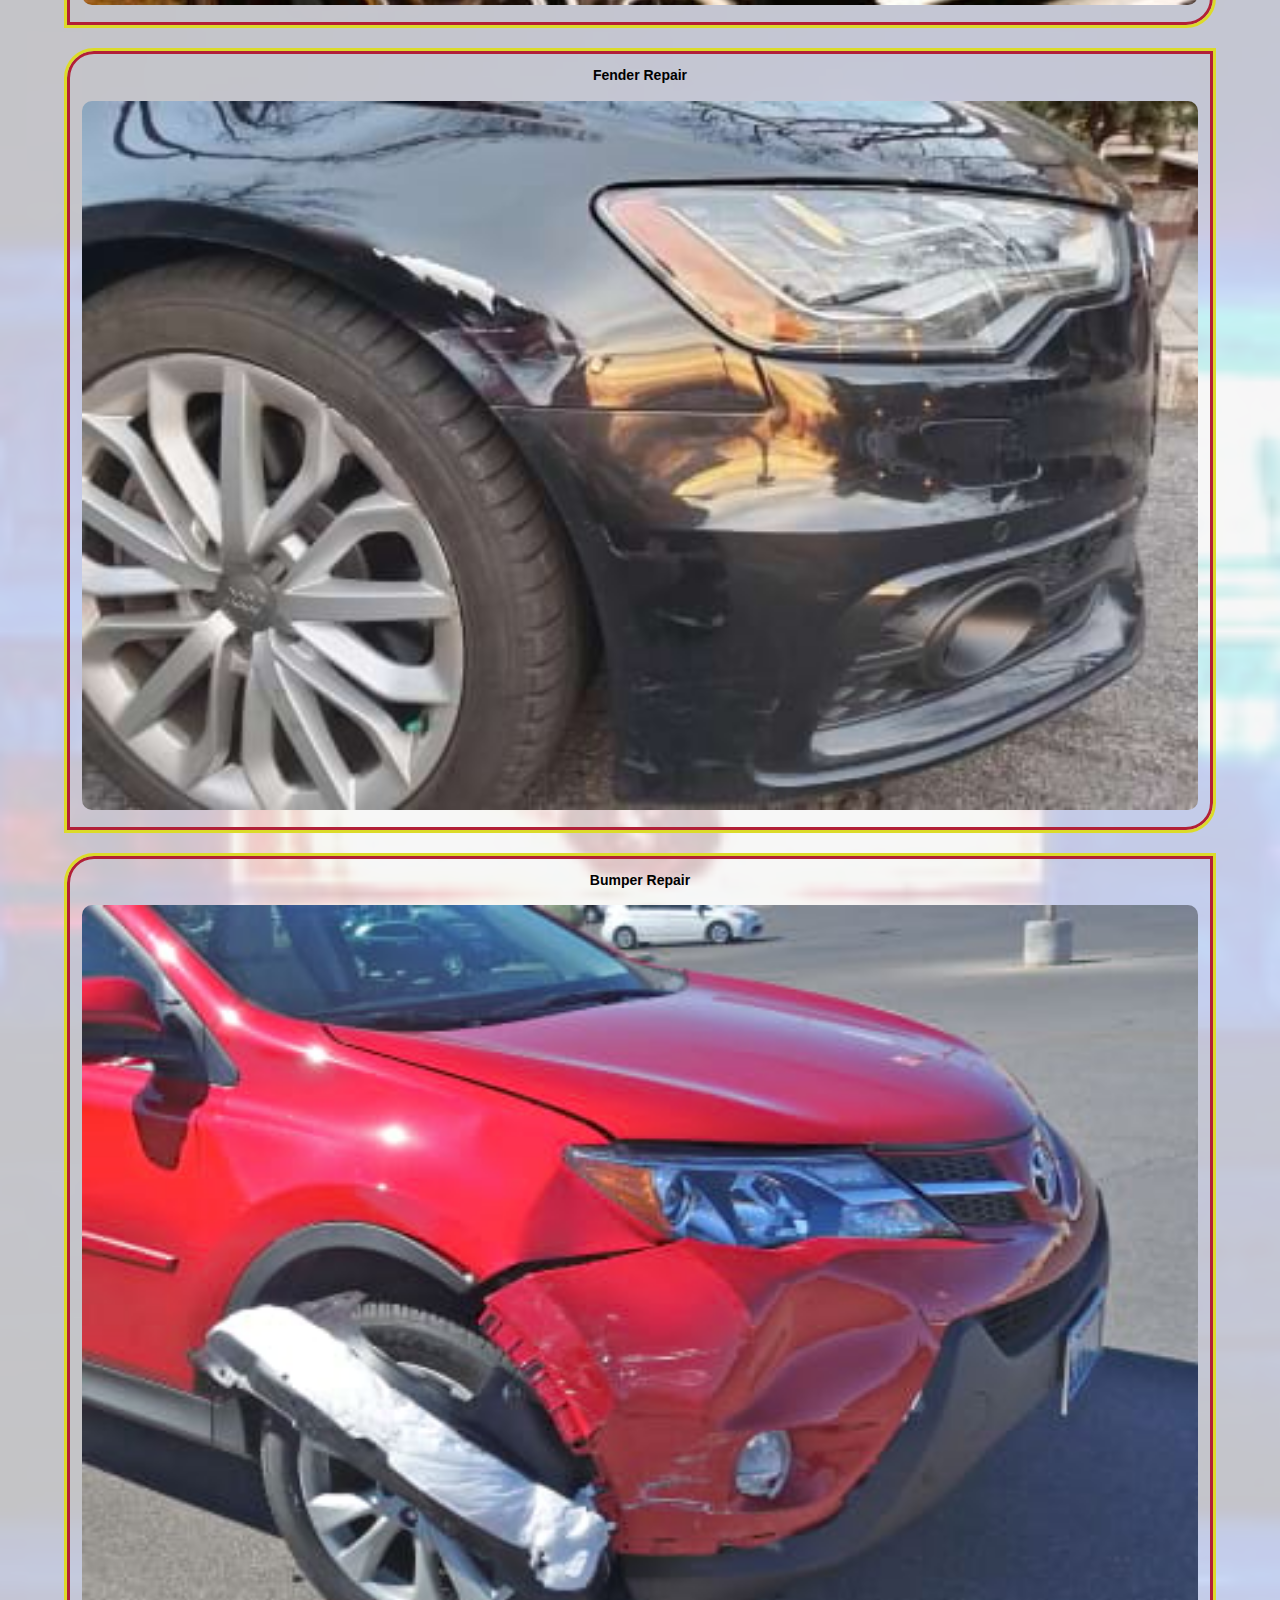
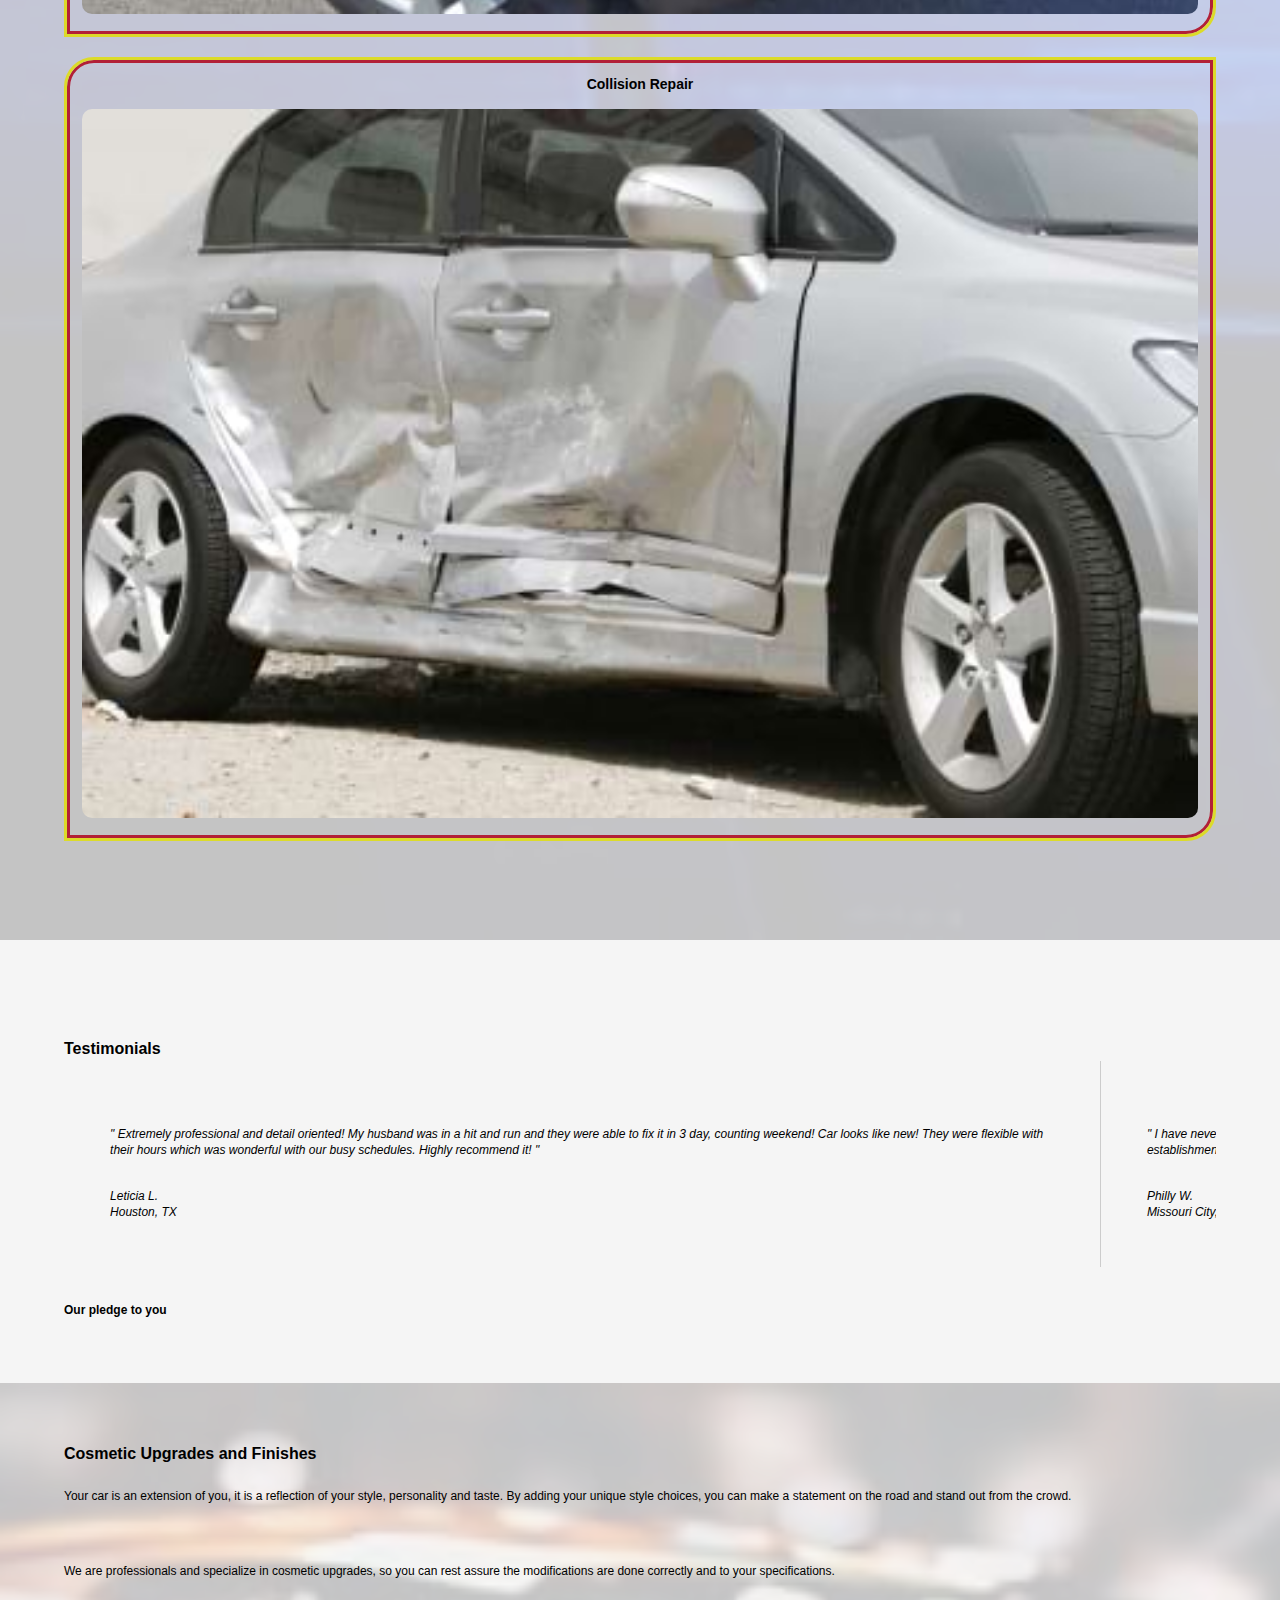
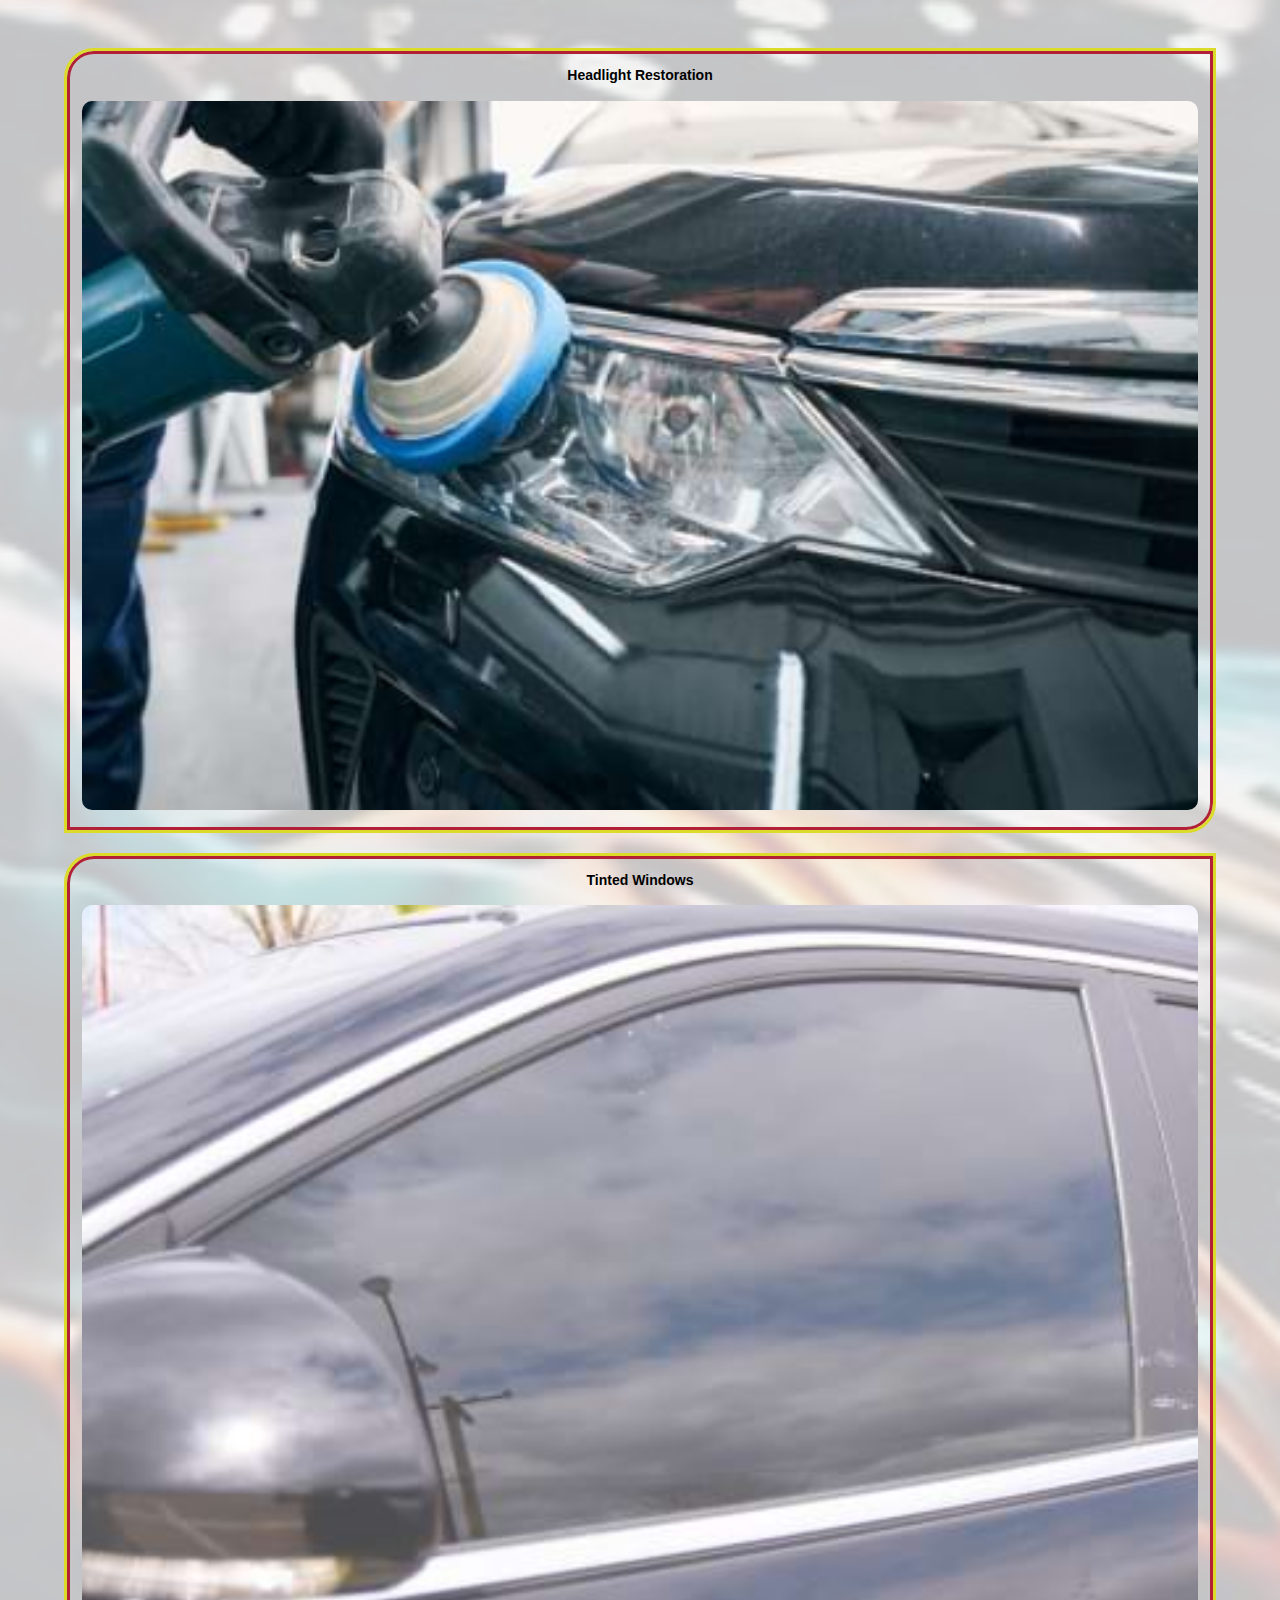
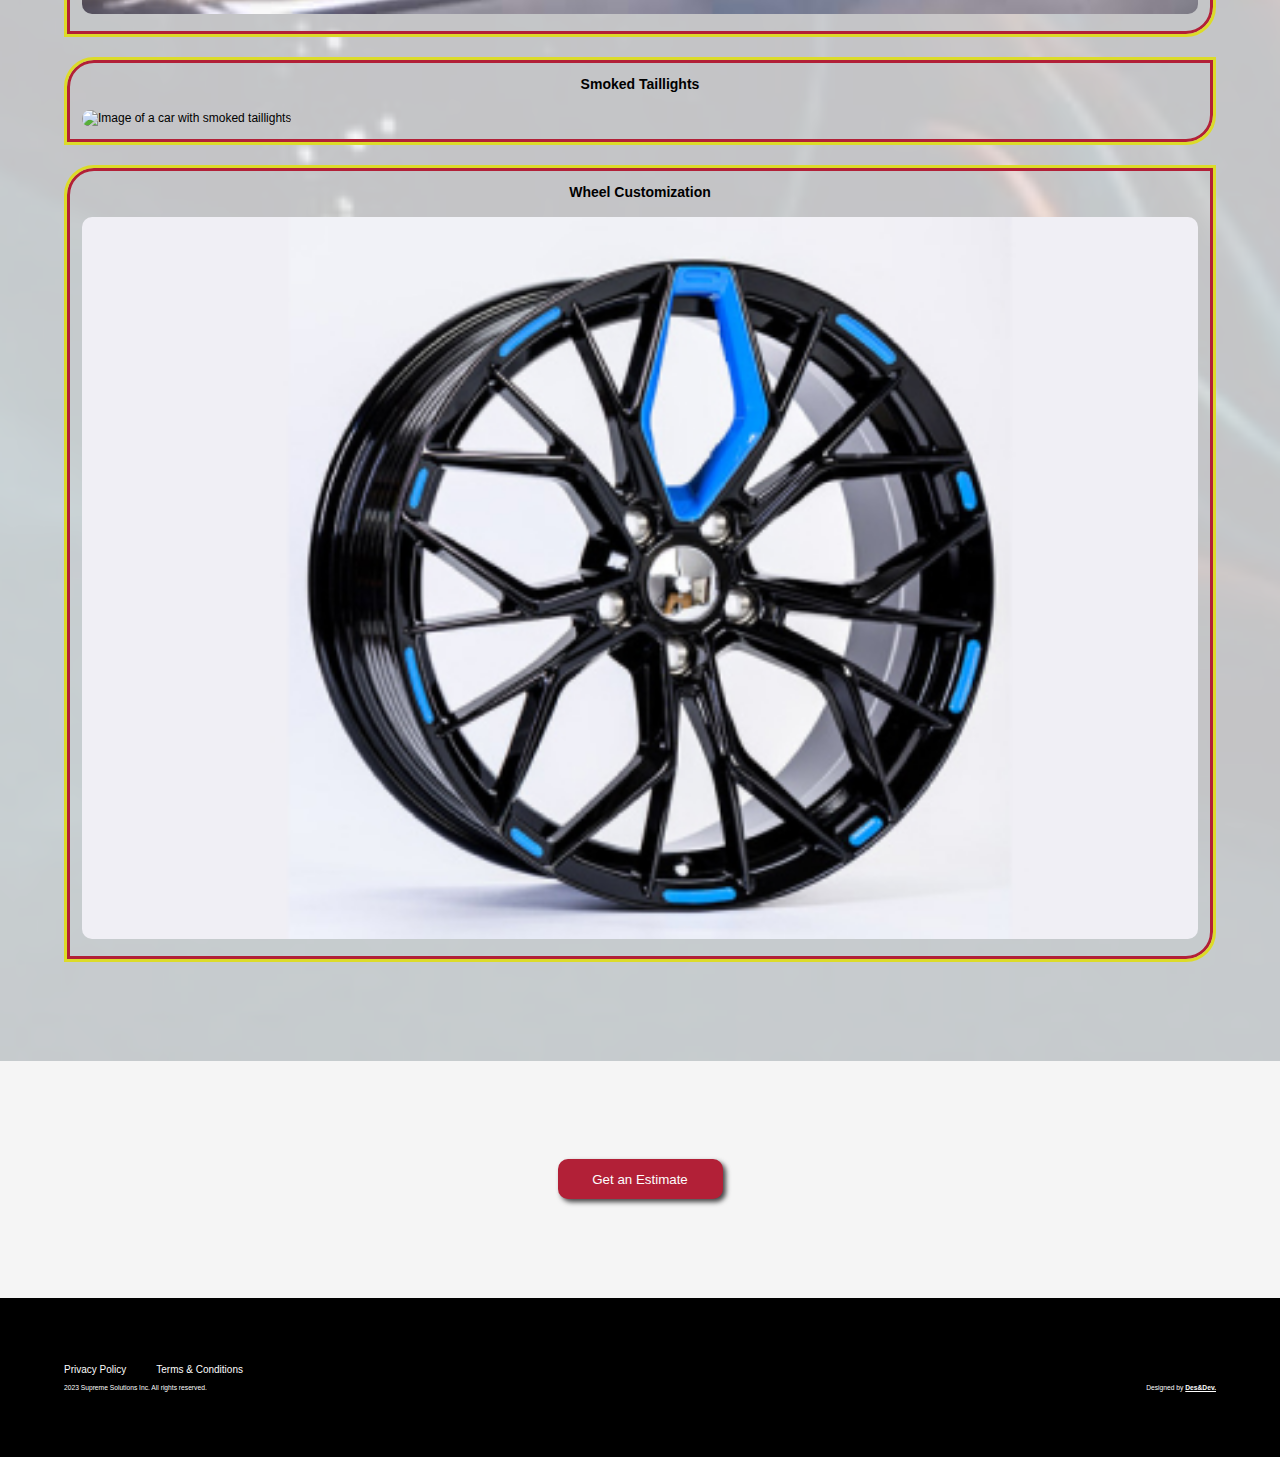
==== commit 0d548244: "Adding testimonials carousel" ====
--- a/index.html
+++ b/index.html
@@ -76,39 +76,29 @@
                 </section>
             </section>
 
-            <section class="section-padding">
+            <section class="section-padding carousel">
                 <h3>Testimonials</h3>
 
-                <section class="testimonial-carrousel">
-                    <section class="testimonial">
-                        <p>My auto dealer sent my brand new car here for repair for a scratch on the bumper from the lot. I was a little apprehensive at first because I wasn't sure why the dealer would farm out the body work to an outside contractor given that the dealer had their own body shop. Lauro Jr the owner though did a great job at repairing the bumper and was very professional and courteous. He answered the phone every time I called and was also quick to respond to text messages. He even sent me a photo of the bumper after he was done painting it and you could not tell it had been painted at all. It seems like he does a lot of small touch ups seems to be pretty good at it. Thanks for a good job!</p>
-                        <span class="inlinetext">Bryan F.</span>
-                        <span class="inlinetext">Houston, TX</span>
-                    </section>
+                <section class="testimonial-carousel">
 
                     <section class="testimonial">
-                        <p>Extremely professional and detail oriented! My husband was in a hit and run and they were able to fix it in 3 day, counting weekend! Car looks like new! They were flexible with their hours which was wonderful with our busy schedules. Highly recommend it!</p>
+                        <p>" Extremely professional and detail oriented! My husband was in a hit and run and they were able to fix it in 3 day, counting weekend! Car looks like new! They were flexible with their hours which was wonderful with our busy schedules. Highly recommend it! "</p>
                         <span class="inlinetext">Leticia L.</span>
                         <span class="inlinetext">Houston, TX</span>
                     </section>
 
                     <section class="testimonial">
-                        <p>Went in to get my bumper and hood painted due to some damage. The quote given was much lower than anywhere else and the work simply spoke for itself, very professional. After they got through with my car you couldn't tell there was ever any damage. Not only was the work professional and the price more than fair, they got it done much quicker than I could haver ever hoped for. This is a great shop!</p>
-                        <span class="inlinetext">Keith B.</span>
-                        <span class="inlinetext">Houston, TX</span>
-                    </section>
-
-                    <section class="testimonial">
-                        <p>I have never had such excellent service! My Audi looks just as if I had drove it off the lot! Very professional and excellent body work! I definitely recommend this awesome establishment!</p>
+                        <p>" I have never had such excellent service! My Audi looks just as if I had drove it off the lot! Very professional and excellent body work! I definitely recommend this awesome establishment! "</p>
                         <span class="inlinetext">Philly W.</span>
                         <span class="inlinetext">Missouri City, TX</span>
                     </section>
 
                     <section class="testimonial">
-                        <p>The repair did take a bit longer than originally expected but the work was great! Jr was very helpful and explained everything to us. The car looks good as new and was washed when I picked it up .</p>
+                        <p>" The repair did take a bit longer than originally expected but the work was great! Jr was very helpful and explained everything to us. The car looks good as new and was washed when I picked it up. "</p>
                         <span class="inlinetext">Nadia J.</span>
                         <span class="inlinetext">Houston, TX</span>
                     </section>
+    
                 </section>
 
                 <h4><a href="ourpledge.html">Our pledge to you</a></h3>
@@ -175,5 +165,6 @@
 
     <script src="scripts/mobilemenu.js" defer></script>
     <script src="scripts/floatcta.js" defer></script>
+    <script src="scripts/testimonials.js" defer></script>
 </body>
 </html>--- a/css/styles.css
+++ b/css/styles.css
@@ -3,247 +3,268 @@
 /*******************************************/
 /* Box Model Hack */
 *{
-    box-sizing: border-box;
-  }
-  button {
-    background-color: transparent;
-    padding: 0;
-    margin: 0;
-    box-shadow: none;
-    border: none;
-    color: inherit;
-  }
-  /******************************************
-  /* BASE STYLES
-  /*******************************************/
-  html {
-    font-size: .625rem;
-    letter-spacing: 5%;
-    color:#000;
-  }
-  body {
-    position: relative;
-    font-family: 'Montserrat', sans-serif;
-    font-weight: 500;
-    font-size: 1.2rem;
-    line-height: 1.4;
-    background-color: #F5F5F5;
-  }
-  h1 {
-    font-family: 'Michroma', sans-serif;
-    font-size: 2.2rem;
-    text-align: center;
-  }
-  h2, h3 {
-    font-size: 1.6rem;
-    font-weight: bold;
-  }
-  h2 {
-    text-align: center;
-  }
-  h3, h4 {
-    display: inline-block;
-    padding: 3% 0 0 0;
-  }
-  h4 {
-    font-size: 1.2rem;
-    font-weight: bold;
-  }
-  .drk-bkg {
-    padding-top: 4%;
-  }
-  p {
-    padding: 2% 0 3% 0;
-  }
-  a {
-    text-decoration: none;
-    display: inline-block;
-  }
-  .hero, .claims, .divider, .cosmetic, .foot-page {
-    padding: 5%;
-  }
-  .section-padding {
-    padding: 5% 5% 0 5%;
-  }
-  .hero {
-    background: url('../img/heroimagesm.jpg') no-repeat center/cover;
-  }
-  .transp-claims, .transp-cosmetic {
-    position: relative;
-  }
-  .transp-claims::before, .transp-cosmetic::before {
-    content: ' ';
-    display: block;
-    position: absolute;
-    left: 0;
-    top: 0;
-    width: 100%;
-    height: 100%;
-    opacity: 0.2;
-    background-repeat: no-repeat;
-    background-position: center;
-    background-size: cover;
-  }
-  .transp-claims::before {
-    background-image: url('../img/policesirensm.jpg');
-  }
-  .transp-cosmetic::before {
-    background-image: url('../img/cosmeticUpgradesSm.jpg');
-  }
-  .claims, .cosmetic {
-    position: relative;
-    padding-top: 2%;
-  }
-  .nav-header, footer {
-    padding: 5%;
-  }
-  .nav-header, .hero, footer {
-    background-color: #000;
-    color: #FDFDFD;
-  }
-  .hero-content {
-    background: rgba(0,0,0,0.5);
-  }
-  .nav-header {
-    height: 6rem;
-  }
-  .logo {
-    display: flex;
-    align-items: center;
-  }
-  .logoimg {
-    max-width: 70%;
-  }
-  .slogan {
-    font-size: 1.6rem;
-    font-weight: lighter;
-    text-align: center;
-  }
-  .hamburguer {
-    font-size: 2.2rem;
-    align-items: center;
-  }
-  .social-links {
-    font-size: 2rem;
-  }
-  .centered-button {
-    display: flex;
-    align-content: center;
-  }
-  .main-CTA {
-    background-color: #b22037;
-    min-width: 16.5rem;
-    min-height: 4rem;
-    border-radius: 1rem;
-    color: #FDFDFD;
-    margin: 3% auto 3% auto;
-    box-shadow: 3px 3px 5px #444445;
-  }
-  .CTA-Float {
-    position: fixed;
-    bottom: -100;
-    right: 5%;
-    transition: bottom 0.3s ease;
-    z-index: 1;
-  }
-  .nav-header, .logo, .menu, .nav-footer, .social-media, .foot-menu-items ul {
-    display: flex;
-    justify-content: space-between;
-  }
-  .menu-items {
-    display: flex;
-    flex-direction: column;
-    justify-content: space-around;
-    align-items: flex-end;
-    width: 35%;
-    padding: 1rem;
-    gap: 2rem;
-    border-radius: 0 0 5px 5px;
-    background-color: rgba(178, 32, 55, 0.85);
-    border: .5px solid #DCDB29;
-    position: absolute;
-    top: -300px;
-    right: 5%;
-    transition: top 0.3s ease;
-  }
-  .list-of-services {
-    padding-left: 2rem;
-  }
-  .service-item {
-    text-indent: -1.5rem;
-    list-style: disc inside;
-  }
-  .showMenu {
-    top: 5rem;
-    z-index: 1;
-  }
-  .close-icon {
-    flex-basis: 0;
-    display: none;
-  }
-  .nav-footer {
-    align-items: center;
-  }
-  .foot-menu-items {
-    max-width: 70%;
-    font-size: 1rem;
-  }
-  .foot-menu-items ul{
-    gap: 3rem;
-  }
-  .foot-menu-social {
-    width: 30%;
-    justify-items: baseline;
-  }
-  .card-service {
-    border: 3px solid #DCDB29;
-    border-radius: 3rem 0 3rem 0;
-    box-shadow: inset 0 0 0 3px #b22037;
-    padding: 1.5rem;
-  }
-  .card-service img {
-    width: 100%;
-    border-radius: 1rem;
-  }
-  .service {
-    padding-bottom: 1.5rem;
-    font-size: 1.4rem;
-    text-align: center;
-    font-weight: bold;
-  }
-  .services {
-    display: flex;
-    flex-direction: column;
-    gap: 2rem;
-    padding: 3% 0 3% 0;
-  }
-  .copyright {
-    display: flex;
-    justify-content: space-between;
-    padding-top: 0.5rem;
-    font-size: 0.67rem;
-    font-weight: lighter;
-  }
-  .credits-Link {
-    text-decoration: underline;
-    font-weight: bold;
-  }
-  #map {
-    height: calc(90vw);
-    max-width: 100%;
-    border: #444445 solid 1px;
-    border-radius: 5px;
-    margin-top: 3%;
-  }
-  .inlinetext {
-    display: block;
-  }
-  .testimonial-carrousel {
-    display: flex;
-    width: 100%;
-    gap: 5%;
-    overflow: auto;
-  }
-  .testimonial {
-    min-width: 80%;
-  }+  box-sizing: border-box;
+}
+button {
+  background-color: transparent;
+  padding: 0;
+  margin: 0;
+  box-shadow: none;
+  border: none;
+  color: inherit;
+}
+/******************************************
+/* BASE STYLES
+/*******************************************/
+html {
+  font-size: .625rem;
+  letter-spacing: 5%;
+  color:#000;
+}
+body {
+  position: relative;
+  font-family: 'Montserrat', sans-serif;
+  font-weight: 500;
+  font-size: 1.2rem;
+  line-height: 1.4;
+  background-color: #F5F5F5;
+}
+h1 {
+  font-family: 'Michroma', sans-serif;
+  font-size: 2.2rem;
+  text-align: center;
+}
+h2, h3 {
+  font-size: 1.6rem;
+  font-weight: bold;
+}
+h2 {
+  text-align: center;
+}
+h3, h4 {
+  display: block;
+  padding: 3% 0 0 0;
+}
+h4 {
+  font-size: 1.2rem;
+  font-weight: bold;
+}
+.drk-bkg {
+  padding-top: 4%;
+}
+p {
+  padding: 2% 0 3% 0;
+}
+a {
+  text-decoration: none;
+  display: inline-block;
+}
+.hero, .claims, .divider, .cosmetic, .foot-page {
+  padding: 5%;
+}
+.section-padding {
+  padding: 5% 5% 0 5%;
+}
+.hero {
+  background: url('../img/heroimagesm.jpg') no-repeat center/cover;
+}
+.transp-claims, .transp-cosmetic {
+  position: relative;
+}
+.transp-claims::before, .transp-cosmetic::before {
+  content: ' ';
+  display: block;
+  position: absolute;
+  left: 0;
+  top: 0;
+  width: 100%;
+  height: 100%;
+  opacity: 0.2;
+  background-repeat: no-repeat;
+  background-position: center;
+  background-size: cover;
+}
+.transp-claims::before {
+  background-image: url('../img/policesirensm.jpg');
+}
+.transp-cosmetic::before {
+  background-image: url('../img/cosmeticUpgradesSm.jpg');
+}
+.claims, .cosmetic {
+  position: relative;
+  padding-top: 2%;
+}
+.nav-header, footer {
+  padding: 5%;
+}
+.nav-header, .hero, footer {
+  background-color: #000;
+  color: #FDFDFD;
+}
+.hero-content {
+  background: rgba(0,0,0,0.5);
+}
+.nav-header {
+  height: 6rem;
+}
+.logo {
+  display: flex;
+  align-items: center;
+}
+.logoimg {
+  max-width: 70%;
+}
+.slogan {
+  font-size: 1.6rem;
+  font-weight: lighter;
+  text-align: center;
+}
+.hamburguer {
+  font-size: 2.2rem;
+  align-items: center;
+}
+.social-links {
+  font-size: 2rem;
+}
+.centered-button {
+  display: flex;
+  align-content: center;
+}
+.main-CTA {
+  background-color: #b22037;
+  min-width: 16.5rem;
+  min-height: 4rem;
+  border-radius: 1rem;
+  color: #FDFDFD;
+  margin: 3% auto 3% auto;
+  box-shadow: 3px 3px 5px #444445;
+}
+.CTA-Float {
+  position: fixed;
+  bottom: -100;
+  right: 5%;
+  transition: bottom 0.3s ease;
+  z-index: 1;
+}
+.nav-header, .logo, .menu, .nav-footer, .social-media, .foot-menu-items ul {
+  display: flex;
+  justify-content: space-between;
+}
+.menu-items {
+  display: flex;
+  flex-direction: column;
+  justify-content: space-around;
+  align-items: flex-end;
+  width: 35%;
+  padding: 1rem;
+  gap: 2rem;
+  border-radius: 0 0 5px 5px;
+  background-color: rgba(178, 32, 55, 0.85);
+  border: .5px solid #DCDB29;
+  position: absolute;
+  top: -300px;
+  right: 5%;
+  transition: top 0.3s ease;
+}
+.list-of-services {
+  padding-left: 2rem;
+}
+.service-item {
+  text-indent: -1.5rem;
+  list-style: disc inside;
+}
+.showMenu {
+  top: 5rem;
+  z-index: 1;
+}
+.close-icon {
+  flex-basis: 0;
+  display: none;
+}
+.nav-footer {
+  align-items: center;
+}
+.foot-menu-items {
+  max-width: 70%;
+  font-size: 1rem;
+}
+.foot-menu-items ul{
+  gap: 3rem;
+}
+.foot-menu-social {
+  width: 30%;
+  justify-items: baseline;
+}
+.card-service {
+  border: 3px solid #DCDB29;
+  border-radius: 3rem 0 3rem 0;
+  box-shadow: inset 0 0 0 3px #b22037;
+  padding: 1.5rem;
+}
+.card-service img {
+  width: 100%;
+  border-radius: 1rem;
+}
+.service {
+  padding-bottom: 1.5rem;
+  font-size: 1.4rem;
+  text-align: center;
+  font-weight: bold;
+}
+.services {
+  display: flex;
+  flex-direction: column;
+  gap: 2rem;
+  padding: 3% 0 3% 0;
+}
+.copyright {
+  display: flex;
+  justify-content: space-between;
+  padding-top: 0.5rem;
+  font-size: 0.67rem;
+  font-weight: lighter;
+}
+.credits-Link {
+  text-decoration: underline;
+  font-weight: bold;
+}
+#map {
+  height: calc(90vw);
+  max-width: 100%;
+  border: #444445 solid 1px;
+  border-radius: 5px;
+  margin-top: 3%;
+}
+.inlinetext {
+  display: block;
+}
+body {
+  font-family: Arial, sans-serif;
+  margin: 0;
+  padding: 0;
+}
+
+.testimonial-carousel {
+  display: flex;
+  align-items: center;
+  width: 100%;
+  margin: 0 auto;
+  overflow: hidden;
+}
+
+.testimonial {
+  flex: 0 0 90%;
+  padding: 4%;
+  /* background-color: #ccc; */
+  /* border: 1px solid #ccc; */
+  gap: 6rem;
+  /* margin-right: 20px; */
+  transition: transform 0.5s ease;
+  font-style: italic;
+  font-weight: 400;
+  border-right: 1px solid #ccc;
+}
+
+.carousel {
+  padding-bottom: 5%;
+}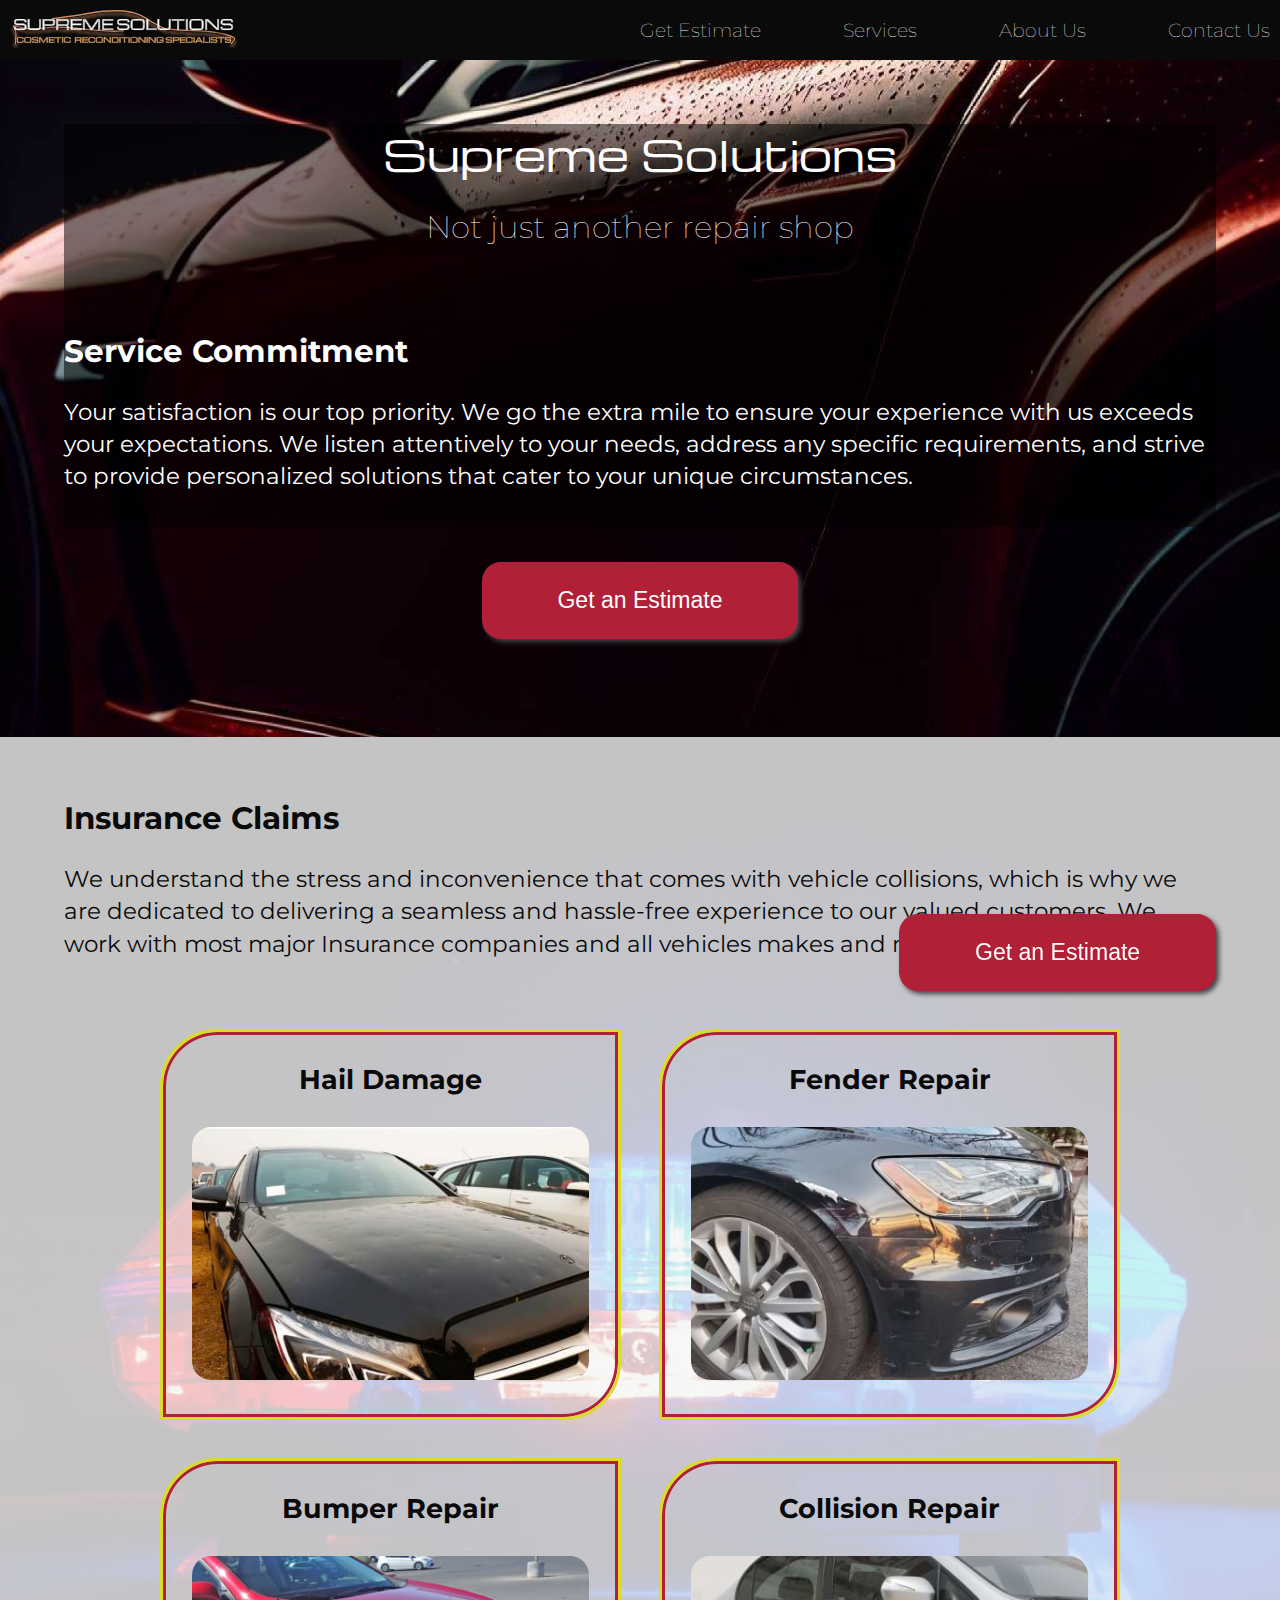
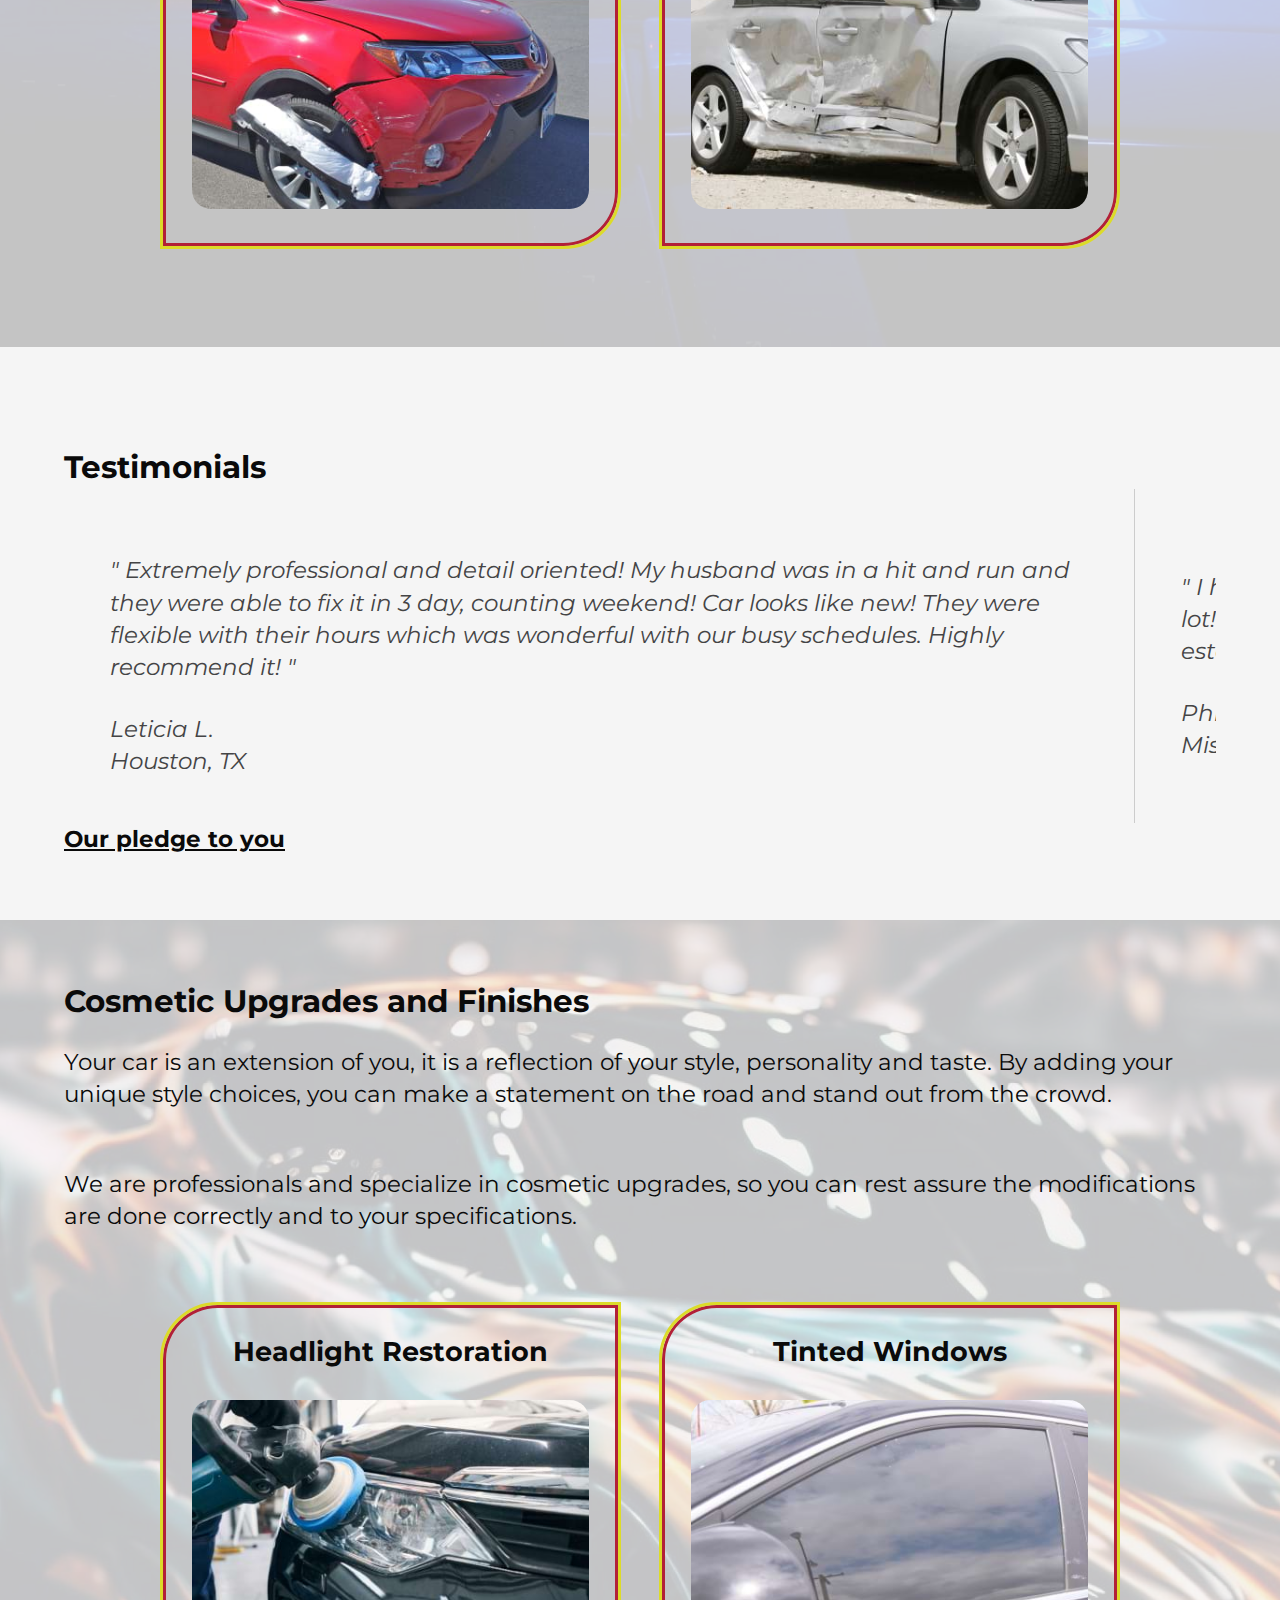
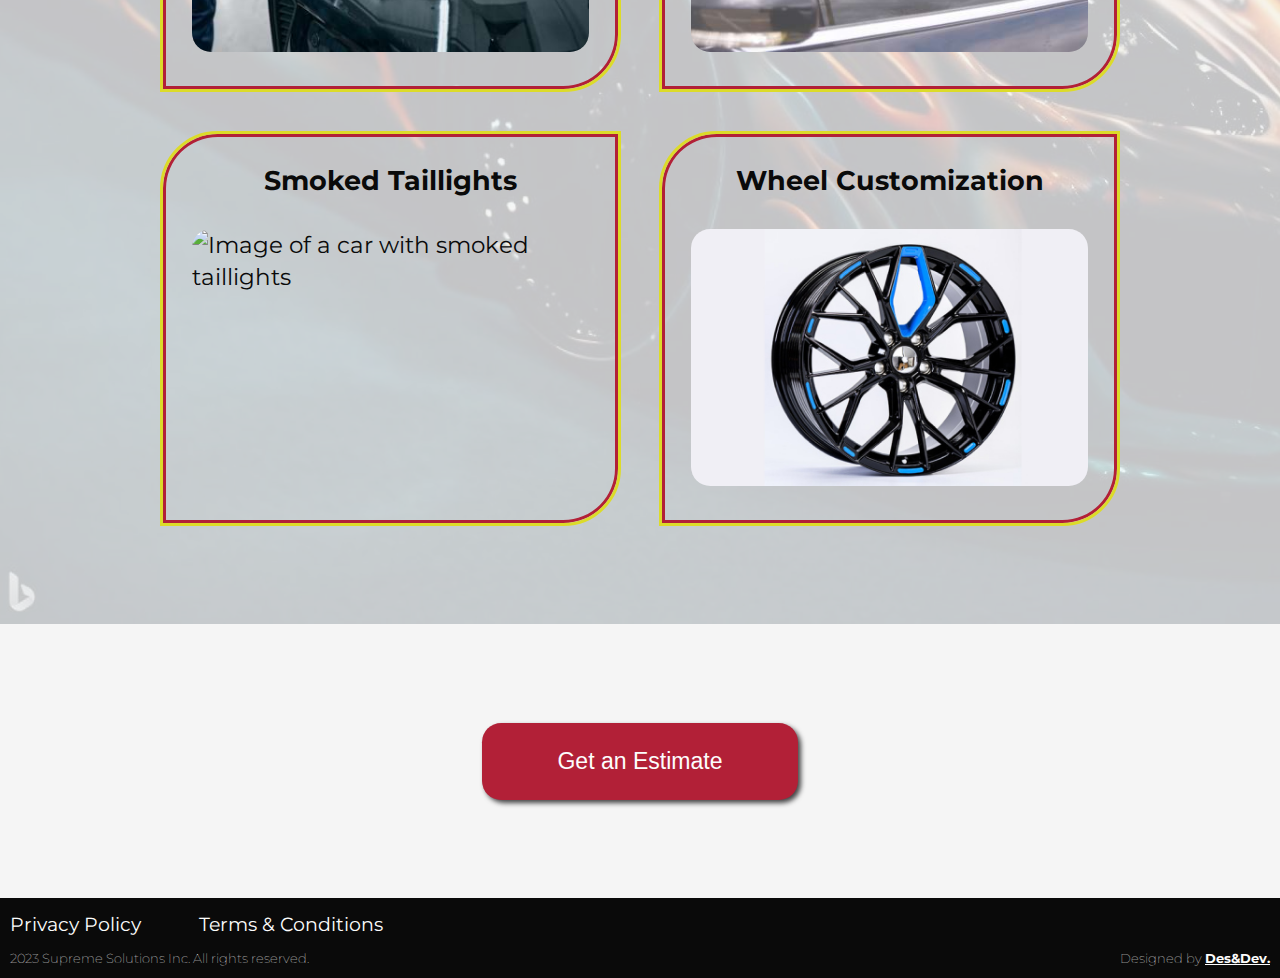
==== commit 4142535f: "last adjustments before taking into either schedule appointment or get estimate" ====
--- a/index.html
+++ b/index.html
@@ -101,7 +101,7 @@
     
                 </section>
 
-                <h4><a href="ourpledge.html">Our pledge to you</a></h3>
+                <a href="ourpledge.html" class="credits-Link">Our pledge to you</a>
             </section>
 
             <section class="transp-cosmetic">
--- a/css/styles.css
+++ b/css/styles.css
@@ -4,6 +4,42 @@
 /* Box Model Hack */
 *{
   box-sizing: border-box;
+}
+/******************************************
+/* BASE STYLES
+/*******************************************/
+html {
+  font-size: .625rem;
+  letter-spacing: 5%;
+  color:#0A0A0A;
+}
+body {
+  position: relative;
+  font-family: 'Montserrat', sans-serif;
+  font-weight: 500;
+  font-size: 1.2rem;
+  line-height: 1.4;
+  background-color: #F5F5F5;
+}
+h1 {
+  font-family: 'Michroma', sans-serif;
+  font-size: 2.2rem;
+  text-align: center;
+}
+h2, h3 {
+  font-size: 1.6rem;
+  font-weight: bold;
+}
+h2 {
+  text-align: center;
+}
+h3, h4 {
+  display: block;
+  padding: 3% 0 0 0;
+}
+h4 {
+  font-size: 1.2rem;
+  font-weight: bold;
 }
 button {
   background-color: transparent;
@@ -12,42 +48,7 @@
   box-shadow: none;
   border: none;
   color: inherit;
-}
-/******************************************
-/* BASE STYLES
-/*******************************************/
-html {
-  font-size: .625rem;
-  letter-spacing: 5%;
-  color:#000;
-}
-body {
-  position: relative;
-  font-family: 'Montserrat', sans-serif;
-  font-weight: 500;
   font-size: 1.2rem;
-  line-height: 1.4;
-  background-color: #F5F5F5;
-}
-h1 {
-  font-family: 'Michroma', sans-serif;
-  font-size: 2.2rem;
-  text-align: center;
-}
-h2, h3 {
-  font-size: 1.6rem;
-  font-weight: bold;
-}
-h2 {
-  text-align: center;
-}
-h3, h4 {
-  display: block;
-  padding: 3% 0 0 0;
-}
-h4 {
-  font-size: 1.2rem;
-  font-weight: bold;
 }
 .drk-bkg {
   padding-top: 4%;
@@ -95,24 +96,25 @@
   padding-top: 2%;
 }
 .nav-header, footer {
-  padding: 5%;
+  padding: 10px;
 }
 .nav-header, .hero, footer {
-  background-color: #000;
+  background-color: #0A0A0A;
   color: #FDFDFD;
 }
 .hero-content {
   background: rgba(0,0,0,0.5);
 }
 .nav-header {
-  height: 6rem;
+  max-height: 60px;
+  align-content: center;
 }
 .logo {
   display: flex;
-  align-items: center;
 }
 .logoimg {
-  max-width: 70%;
+  align-self: center;
+  max-width: 100%;
 }
 .slogan {
   font-size: 1.6rem;
@@ -146,9 +148,16 @@
   transition: bottom 0.3s ease;
   z-index: 1;
 }
-.nav-header, .logo, .menu, .nav-footer, .social-media, .foot-menu-items ul {
+.nav-header, .menu, .nav-footer, .social-media, .foot-menu-items ul {
   display: flex;
   justify-content: space-between;
+}
+.logo, .menu   {
+  width: 50%;
+}
+.menu {
+  align-items: center;
+  justify-content: end;
 }
 .menu-items {
   display: flex;
@@ -172,6 +181,7 @@
 .service-item {
   text-indent: -1.5rem;
   list-style: disc inside;
+  margin-top: 2%;
 }
 .showMenu {
   top: 5rem;
@@ -202,7 +212,7 @@
   padding: 1.5rem;
 }
 .card-service img {
-  width: 100%;
+  max-width: 100%;
   border-radius: 1rem;
 }
 .service {
@@ -238,11 +248,6 @@
 .inlinetext {
   display: block;
 }
-body {
-  font-family: Arial, sans-serif;
-  margin: 0;
-  padding: 0;
-}
 
 .testimonial-carousel {
   display: flex;
@@ -251,20 +256,89 @@
   margin: 0 auto;
   overflow: hidden;
 }
-
 .testimonial {
-  flex: 0 0 90%;
+  flex: 0 0 93%;
   padding: 4%;
-  /* background-color: #ccc; */
-  /* border: 1px solid #ccc; */
   gap: 6rem;
-  /* margin-right: 20px; */
   transition: transform 0.5s ease;
   font-style: italic;
+  color: #444445;
   font-weight: 400;
+}
+.testimonial:not(:last-child) {
   border-right: 1px solid #ccc;
 }
-
 .carousel {
   padding-bottom: 5%;
+}
+
+@media screen and (min-width: 600px) {
+  /* Tablet styles & up */
+  html {
+    font-size: 0.85rem;
+  }
+  body {
+    font-weight: 400;
+  }
+  .logoimg {
+    max-width: 70%;
+  }
+  .hamburguer {
+    display: none;
+  }
+  .menu-items {
+    flex-direction: row;
+    align-items: flex-end;
+    justify-content: space-between;
+    align-self: center;
+    width: 100%;
+    padding: 0;
+    gap: 1rem;
+    border-radius: none;
+    background-color: transparent;
+    border: none;
+    top: initial;
+    right: initial;
+    position: relative;
+  }
+  .menuItem {
+    font-size: 1rem;
+    font-weight: lighter;
+  }
+  .hero {
+    background: url('../img/heroimage.jpg') no-repeat center/cover;
+  }
+  .transp-claims::before {
+    background-image: url('../img/policesiren.jpg');
+  }
+  .transp-cosmetic::before {
+    background-image: url('../img/cosmeticUpgrades.jpg');
+  }
+  .services {
+    flex-direction: row;
+    flex-wrap: wrap;
+    justify-content: center;
+  }  
+  .card-service {
+    flex: 0 0 40%;
+  }
+}
+
+@media screen and (min-width: 1280px) {
+  /* Desktop styles */
+  html {
+    font-size: 1.2rem;
+  }
+  .contact-info {
+    display: -webkit-flex; /* Safari */
+    display: -ms-flexbox; /* IE 10 */
+    display: flex;
+  }  
+  #map {
+    height: calc(45vw);
+    width: calc(45vw);
+    border: #444445 solid 1px;
+    border-radius: 5px;
+    margin-top: 3%;
+  }
 }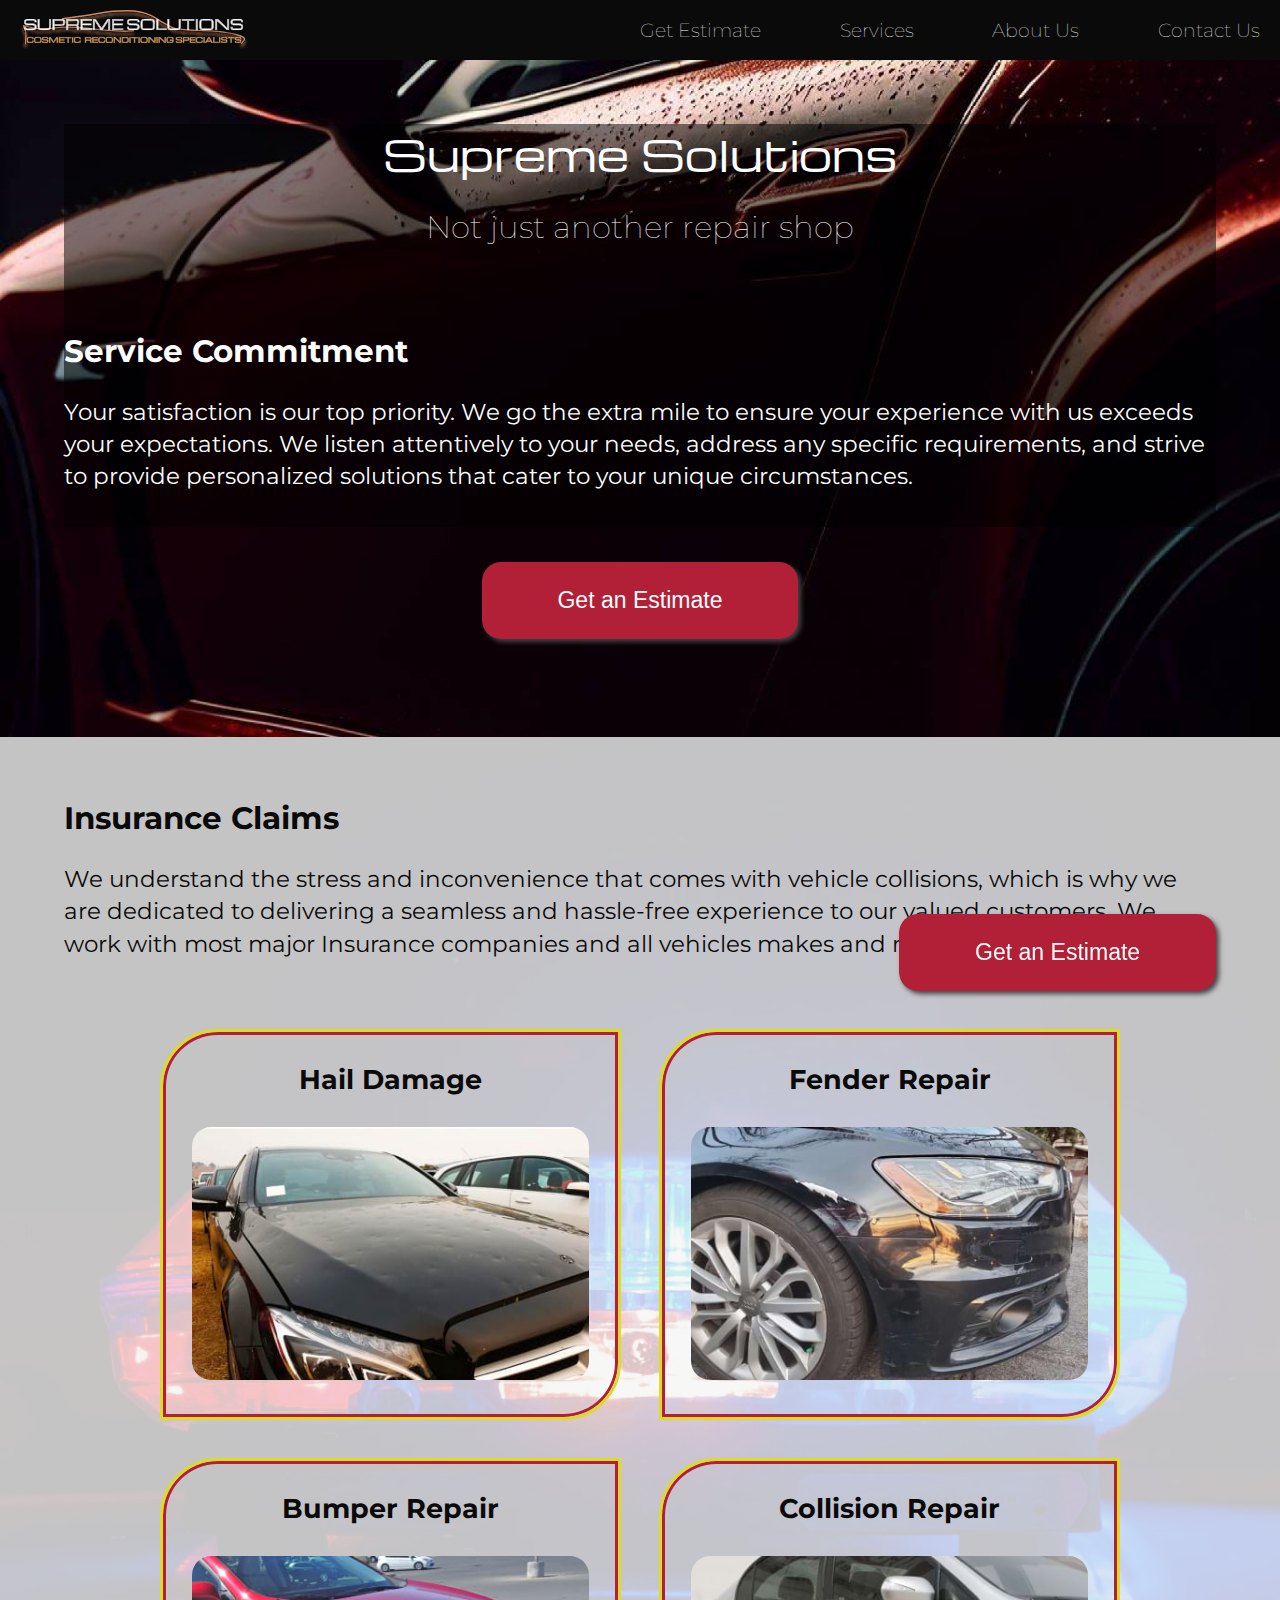
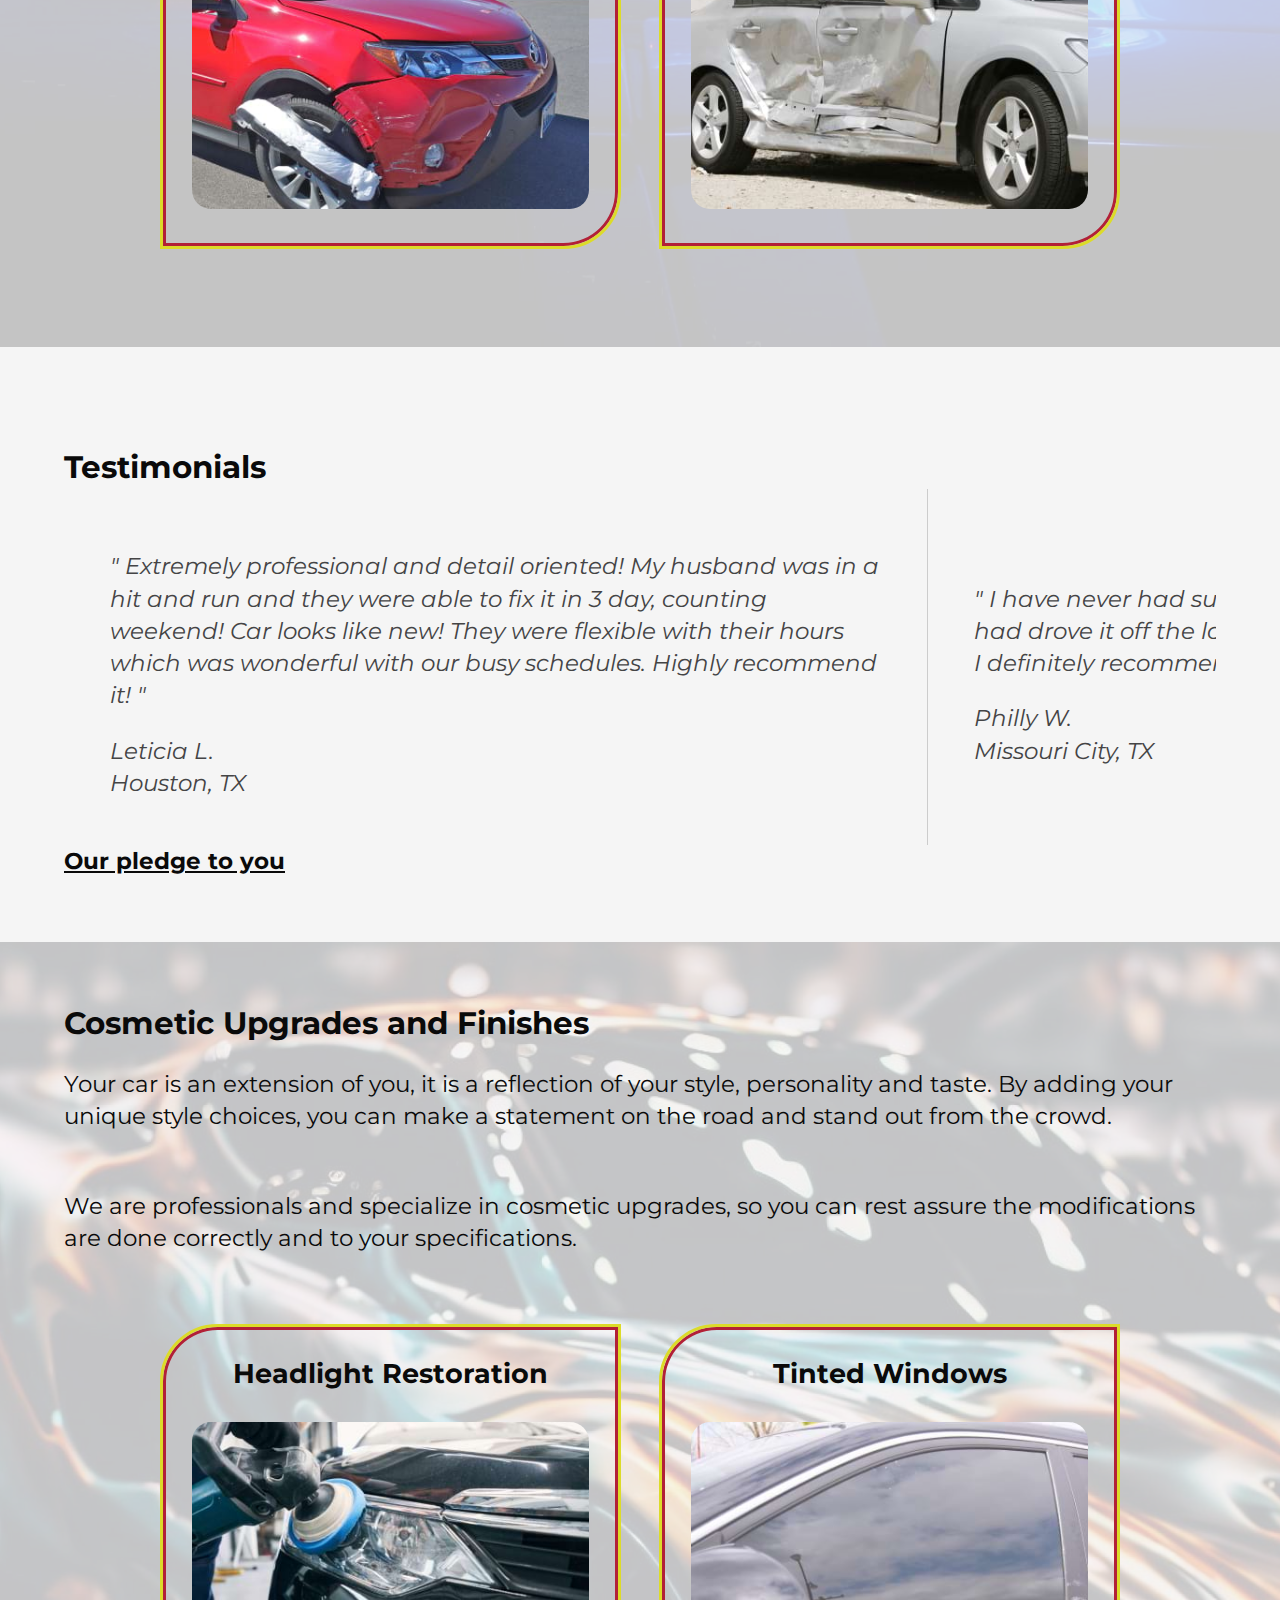
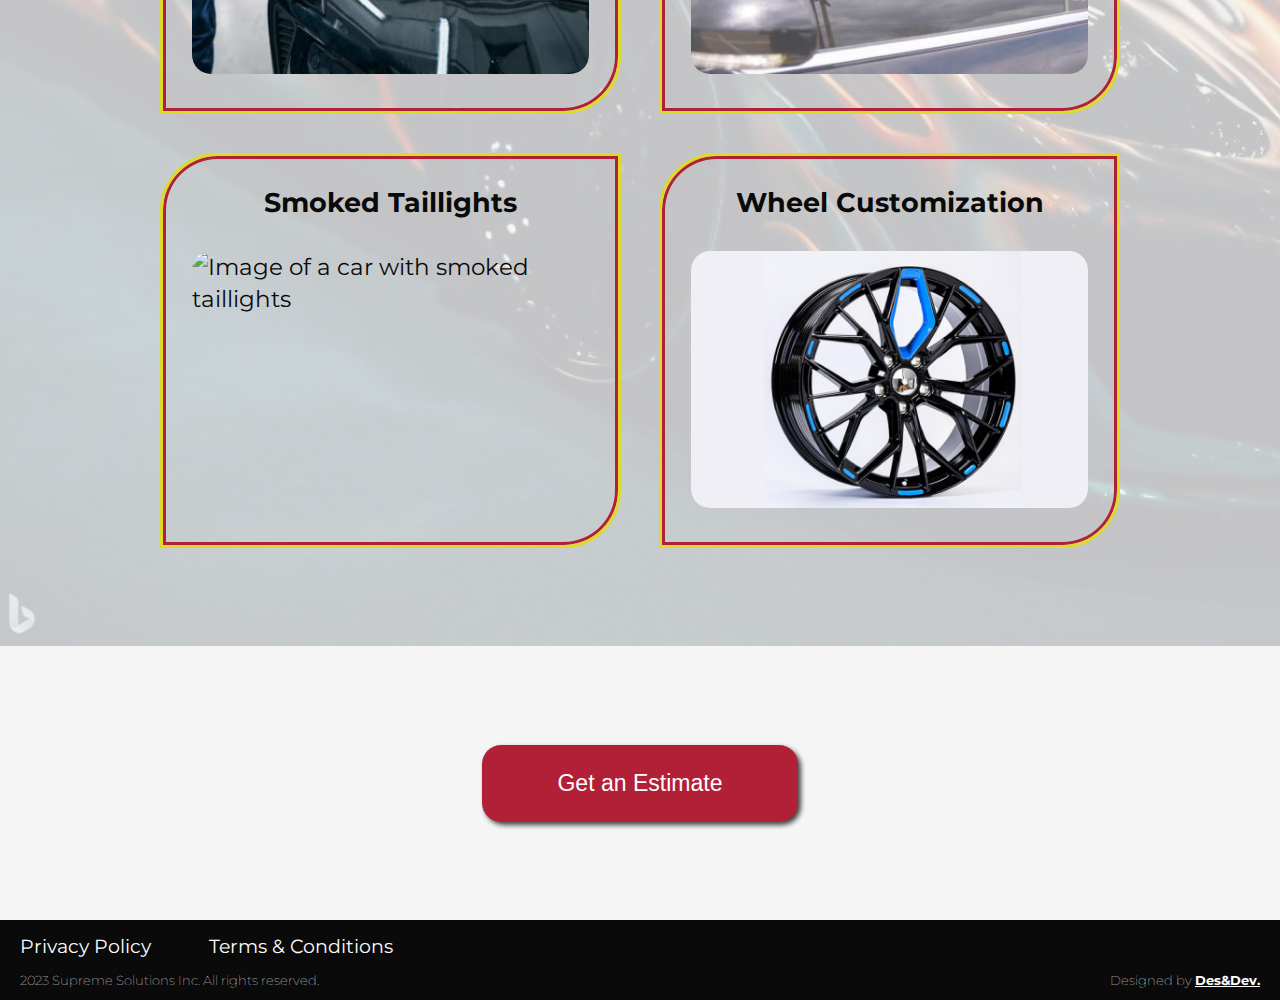
==== commit 96a2564b: "fixed instagram icon on all screens" ====
--- a/index.html
+++ b/index.html
@@ -1,170 +1,290 @@
 <!DOCTYPE html>
 <html lang="en">
-<head>
-    <meta charset="UTF-8">
-    <meta name="viewport" content="width=device-width, initial-scale=1.0">
-    <link rel="preconnect" href="https://fonts.googleapis.com">
-    <link rel="preconnect" href="https://fonts.gstatic.com" crossorigin>
-    <link href="https://fonts.googleapis.com/css2?family=Michroma&family=Montserrat:wght@400;500;600;700&display=swap" rel="stylesheet">
-    <link rel="stylesheet" href="https://cdnjs.cloudflare.com/ajax/libs/font-awesome/6.4.2/css/all.min.css" integrity="sha512-z3gLpd7yknf1YoNbCzqRKc4qyor8gaKU1qmn+CShxbuBusANI9QpRohGBreCFkKxLhei6S9CQXFEbbKuqLg0DA==" crossorigin="anonymous" referrerpolicy="no-referrer" />
-    <link rel="stylesheet" href="css/reset.css">
-    <link rel="stylesheet" href="css/styles.css">
+  <head>
+    <meta charset="UTF-8" />
+    <meta name="viewport" content="width=device-width, initial-scale=1.0" />
+    <link rel="preconnect" href="https://fonts.googleapis.com" />
+    <link rel="preconnect" href="https://fonts.gstatic.com" crossorigin />
+    <link
+      href="https://fonts.googleapis.com/css2?family=Michroma&family=Montserrat:wght@400;500;600;700&display=swap"
+      rel="stylesheet"
+    />
+    <link
+      rel="stylesheet"
+      href="https://cdnjs.cloudflare.com/ajax/libs/font-awesome/6.4.2/css/all.min.css"
+      integrity="sha512-z3gLpd7yknf1YoNbCzqRKc4qyor8gaKU1qmn+CShxbuBusANI9QpRohGBreCFkKxLhei6S9CQXFEbbKuqLg0DA=="
+      crossorigin="anonymous"
+      referrerpolicy="no-referrer"
+    />
+    <link rel="stylesheet" href="css/reset.css" />
+    <link rel="stylesheet" href="css/styles.css" />
     <title>Supreme Solutions</title>
-</head>
-<body>
+  </head>
+  <body>
     <div id="main-container">
-
-        <nav class="nav-header">
-            <section class="logo">
-                <a href="index.html"><img src="img/logobig.svg" alt="Supreme Solitions Logo" class="logoimg"></a>
-            </section>
-            <section class="menu">
-                <button class="hamburguer">
-                    <i class="fa-solid fa-bars menu-icon"></i>
-                    <i class="fa-solid fa-xmark close-icon"></i>
-                </button>
-                <ul class="menu-items">
-                    <li class="menuItem"><a href="estimate.html" class="item.link">Get Estimate</a></li>
-                    <li class="menuItem"><a href="services.html" class="item.link">Services</a></li>
-                    <li class="menuItem"><a href="aboutus.html" class="item.link">About Us</a></li>
-                    <li class="menuItem"><a href="contactus.html" class="item.link">Contact Us</a></li>
-                </ul>
-            </section>
+      <nav class="nav-header">
+        <section class="logo">
+          <a href="index.html"
+            ><img
+              src="img/logobig.svg"
+              alt="Supreme Solitions Logo"
+              class="logoimg"
+          /></a>
+        </section>
+        <section class="menu">
+          <button class="hamburguer">
+            <i class="fa-solid fa-bars menu-icon"></i>
+            <i class="fa-solid fa-xmark close-icon"></i>
+          </button>
+          <ul class="menu-items">
+            <li class="menuItem">
+              <a href="estimate.html" class="item.link">Get Estimate</a>
+            </li>
+            <li class="menuItem">
+              <a href="services.html" class="item.link">Services</a>
+            </li>
+            <li class="menuItem">
+              <a href="aboutus.html" class="item.link">About Us</a>
+            </li>
+            <li class="menuItem">
+              <a href="contactus.html" class="item.link">Contact Us</a>
+            </li>
+          </ul>
+        </section>
+      </nav>
+
+      <div class="content">
+        <section class="hero">
+          <div class="hero-content">
+            <h1>Supreme Solutions</h1>
+            <p class="slogan">Not just another repair shop</p>
+            <h3 class="drk-bkg">Service Commitment</h3>
+            <p>
+              Your satisfaction is our top priority. We go the extra mile to
+              ensure your experience with us exceeds your expectations. We
+              listen attentively to your needs, address any specific
+              requirements, and strive to provide personalized solutions that
+              cater to your unique circumstances.
+            </p>
+          </div>
+          <a href="estimate.html" class="centered-button">
+            <button class="main-CTA">Get an Estimate</button>
+          </a>
+        </section>
+
+        <div class="CTA-Float">
+          <a href="estimate.html">
+            <button class="main-CTA">Get an Estimate</button>
+          </a>
+        </div>
+
+        <section class="transp-claims">
+          <section class="claims">
+            <h3>Insurance Claims</h3>
+            <p>
+              We understand the stress and inconvenience that comes with vehicle
+              collisions, which is why we are dedicated to delivering a seamless
+              and hassle-free experience to our valued customers. We work with
+              most major Insurance companies and all vehicles makes and models.
+            </p>
+            <section class="services">
+              <section class="card-service">
+                <div class="service">Hail Damage</div>
+                <div class="service-pic">
+                  <img
+                    src="img/HailDamage.jpg"
+                    alt="Image of car with hail damage"
+                  />
+                </div>
+              </section>
+              <section class="card-service">
+                <div class="service">Fender Repair</div>
+                <div class="service-pic">
+                  <img
+                    src="img/FenderDamage.jpg"
+                    alt="Image of car with fender damage"
+                  />
+                </div>
+              </section>
+              <section class="card-service">
+                <div class="service">Bumper Repair</div>
+                <div class="service-pic">
+                  <img
+                    src="img/BumperDamage.jpg"
+                    alt="Image of a car with bumper damage"
+                  />
+                </div>
+              </section>
+              <section class="card-service">
+                <div class="service">Collision Repair</div>
+                <div class="service-pic">
+                  <img
+                    src="img/CarCollision.jpg"
+                    alt="Image of a car showing some side panel collision damage"
+                  />
+                </div>
+              </section>
+            </section>
+          </section>
+        </section>
+
+        <section class="section-padding carousel">
+          <h3>Testimonials</h3>
+
+          <section class="testimonial-carousel">
+            <section class="testimonial">
+              <p>
+                " Extremely professional and detail oriented! My husband was in
+                a hit and run and they were able to fix it in 3 day, counting
+                weekend! Car looks like new! They were flexible with their hours
+                which was wonderful with our busy schedules. Highly recommend
+                it! "
+              </p>
+              <span class="inlinetext">Leticia L.</span>
+              <span class="inlinetext">Houston, TX</span>
+            </section>
+
+            <section class="testimonial">
+              <p>
+                " I have never had such excellent service! My Audi looks just as
+                if I had drove it off the lot! Very professional and excellent
+                body work! I definitely recommend this awesome establishment! "
+              </p>
+              <span class="inlinetext">Philly W.</span>
+              <span class="inlinetext">Missouri City, TX</span>
+            </section>
+
+            <section class="testimonial">
+              <p>
+                " The repair did take a bit longer than originally expected but
+                the work was great! Jr was very helpful and explained everything
+                to us. The car looks good as new and was washed when I picked it
+                up. "
+              </p>
+              <span class="inlinetext">Nadia J.</span>
+              <span class="inlinetext">Houston, TX</span>
+            </section>
+          </section>
+
+          <a href="ourpledge.html" class="credits-Link">Our pledge to you</a>
+        </section>
+
+        <section class="transp-cosmetic">
+          <section class="cosmetic">
+            <h3>Cosmetic Upgrades and Finishes</h3>
+            <p>
+              Your car is an extension of you, it is a reflection of your style,
+              personality and taste. By adding your unique style choices, you
+              can make a statement on the road and stand out from the crowd.
+            </p>
+            <p>
+              We are professionals and specialize in cosmetic upgrades, so you
+              can rest assure the modifications are done correctly and to your
+              specifications.
+            </p>
+            <section class="services">
+              <section class="card-service">
+                <div class="service">Headlight Restoration</div>
+                <div class="service-pic">
+                  <img
+                    src="img/HeadlightRestoration.jpg"
+                    alt="Image of headlight being buffed"
+                  />
+                </div>
+              </section>
+              <section class="card-service">
+                <div class="service">Tinted Windows</div>
+                <div class="service-pic">
+                  <img
+                    src="img/TintedWindow.jpg"
+                    alt="Image of a car tinted window"
+                  />
+                </div>
+              </section>
+              <section class="card-service">
+                <div class="service">Smoked Taillights</div>
+                <div class="service-pic">
+                  <img
+                    src="img/SmokeTaillights.jpg"
+                    alt="Image of a car with smoked taillights"
+                  />
+                </div>
+              </section>
+              <section class="card-service">
+                <div class="service">Wheel Customization</div>
+                <div class="service-pic">
+                  <img
+                    src="img/WheelCustom.jpg"
+                    alt="Image of a customized car rim"
+                  />
+                </div>
+              </section>
+            </section>
+          </section>
+        </section>
+
+        <div class="foot-page">
+          <a href="estimate.html" class="centered-button">
+            <button class="main-CTA">Get an Estimate</button>
+          </a>
+        </div>
+      </div>
+
+      <footer>
+        <nav class="nav-footer">
+          <section class="foot-menu-items">
+            <ul>
+              <li><a href="privacy.html">Privacy Policy</a></li>
+              <li><a href="terms.html">Terms & Conditions</a></li>
+            </ul>
+          </section>
+          <section class="foot-menu-social">
+            <ul class="social-media">
+              <li>
+                <a
+                  href="mailto:supremesolutions.ep@gmail.com?subject=Services%20Inquiry"
+                  target="_blank"
+                  ><i class="fa-solid fa-envelope social-links"></i
+                ></a>
+              </li>
+              <li>
+                <a href="https://facebook.com/SuPremeSolutions.Ep/"
+                  ><i class="fa-brands fa-facebook social-links"></i
+                ></a>
+              </li>
+              <li>
+                <a
+                  href="https://instagram.com/supreme_solutions?igshid=OGQ5ZDc2ODk2ZA=="
+                  target="_blank"
+                  ><i class="fa-brands fa-square-instagram social-links"></i
+                ></a>
+              </li>
+            </ul>
+          </section>
         </nav>
 
-        <div class="content">
-            <section class="hero">
-                <div class="hero-content">
-                    <h1>Supreme Solutions</h1>
-                    <p class="slogan">Not just another repair shop</p>
-                    <h3 class="drk-bkg">Service Commitment</h3>
-                    <p>Your satisfaction is our top priority. We go the extra mile to ensure your experience with us exceeds your expectations. We listen attentively to your needs, address any specific requirements, and strive to provide personalized solutions that cater to your unique circumstances.</p>
-                </div>
-                <a href="estimate.html" class="centered-button">
-                    <button class="main-CTA">Get an Estimate</button>
-                </a>
-            </section>
-
-            <div class="CTA-Float">
-                <a href="estimate.html">
-                    <button class="main-CTA">Get an Estimate</button>
-                </a>
-            </div>
-
-            <section class="transp-claims">
-                <section class="claims">
-                    <h3>Insurance Claims</h3>
-                    <p>We understand the stress and inconvenience that comes with vehicle collisions, which is why we are dedicated to delivering a seamless and hassle-free experience to our valued customers. We work with most major Insurance companies and  all vehicles makes and models.  </p>
-                    <section class="services">
-                        <section class="card-service">
-                            <div class="service">Hail Damage</div>
-                            <div class="service-pic"><img src="img/HailDamage.jpg" alt="Image of car with hail damage"></div>
-                        </section>
-                        <section class="card-service">
-                            <div class="service">Fender Repair</div>
-                            <div class="service-pic"><img src="img/FenderDamage.jpg" alt="Image of car with fender damage"></div>
-                        </section>
-                        <section class="card-service">
-                            <div class="service">Bumper Repair</div>
-                            <div class="service-pic"><img src="img/BumperDamage.jpg" alt="Image of a car with bumper damage"></div>
-                        </section>
-                        <section class="card-service">
-                            <div class="service">Collision Repair</div>
-                            <div class="service-pic"><img src="img/CarCollision.jpg" alt="Image of a car showing some side panel collision damage"></div>
-                        </section>
-                    </section>
-                </section>
-            </section>
-
-            <section class="section-padding carousel">
-                <h3>Testimonials</h3>
-
-                <section class="testimonial-carousel">
-
-                    <section class="testimonial">
-                        <p>" Extremely professional and detail oriented! My husband was in a hit and run and they were able to fix it in 3 day, counting weekend! Car looks like new! They were flexible with their hours which was wonderful with our busy schedules. Highly recommend it! "</p>
-                        <span class="inlinetext">Leticia L.</span>
-                        <span class="inlinetext">Houston, TX</span>
-                    </section>
-
-                    <section class="testimonial">
-                        <p>" I have never had such excellent service! My Audi looks just as if I had drove it off the lot! Very professional and excellent body work! I definitely recommend this awesome establishment! "</p>
-                        <span class="inlinetext">Philly W.</span>
-                        <span class="inlinetext">Missouri City, TX</span>
-                    </section>
-
-                    <section class="testimonial">
-                        <p>" The repair did take a bit longer than originally expected but the work was great! Jr was very helpful and explained everything to us. The car looks good as new and was washed when I picked it up. "</p>
-                        <span class="inlinetext">Nadia J.</span>
-                        <span class="inlinetext">Houston, TX</span>
-                    </section>
-    
-                </section>
-
-                <a href="ourpledge.html" class="credits-Link">Our pledge to you</a>
-            </section>
-
-            <section class="transp-cosmetic">
-                <section class="cosmetic">
-                    <h3>Cosmetic Upgrades and Finishes</h3>
-                    <p>Your car is an extension of you,  it is a reflection of your style, personality and taste. By adding your unique style choices, you can make a statement on the road and stand out from the crowd.</p>
-                    <p>We are professionals and specialize  in cosmetic upgrades, so you can rest assure the modifications are done correctly and to your specifications.</p>
-                    <section class="services">
-                        <section class="card-service">
-                            <div class="service">Headlight Restoration</div>
-                            <div class="service-pic"><img src="img/HeadlightRestoration.jpg" alt="Image of headlight being buffed"></div>
-                        </section>
-                        <section class="card-service">
-                            <div class="service">Tinted Windows</div>
-                            <div class="service-pic"><img src="img/TintedWindow.jpg" alt="Image of a car tinted window"></div>
-                        </section>
-                        <section class="card-service">
-                            <div class="service">Smoked Taillights</div>
-                            <div class="service-pic"><img src="img/SmokeTaillights.jpg" alt="Image of a car with smoked taillights"></div>
-                        </section>
-                        <section class="card-service">
-                            <div class="service">Wheel Customization</div>
-                            <div class="service-pic"><img src="img/WheelCustom.jpg" alt="Image of a customized car rim"></div>
-                        </section>
-                    </section>
-                </section>
-            </section>
-
-            <div class="foot-page">
-                <a href="estimate.html" class="centered-button">
-                    <button class="main-CTA">Get an Estimate</button>
-                </a>
-            </div>
-
-        </div>
-
-        <footer>
-            <nav class="nav-footer">
-                <section class="foot-menu-items">
-                    <ul>
-                        <li><a href="privacy.html">Privacy Policy</a></li>
-                        <li><a href="terms.html">Terms & Conditions</a></li>
-                    </ul>
-                </section>
-                <section class="foot-menu-social">
-                    <ul class="social-media">
-                        <li><a href="mailto:supremesolutions.ep@gmail.com?subject=Services%20Inquiry" target="_blank"><i class="fa-solid fa-envelope social-links"></i></a></li>
-                        <li><a href="https://facebook.com/SuPremeSolutions.Ep/"><i class="fa-brands fa-facebook social-links"></i></a></li>
-                        <li><a href="https://instagram.com/supreme_solutions?igshid=OGQ5ZDc2ODk2ZA==" target="_blank"><i class="fa-brands fa-linkedin social-links"></i></a></li>
-                    </ul>
-                </section>
-            </nav>
-
-            <section class="copyright">
-                <div class="credits"><i class="fa-regular fa-copyright"></i> 2023 Supreme Solutions Inc. All rights reserved.</div>
-                <div class="credits"><span>Designed by <a href="https://jluiscarrera.com" target="_blank" class="credits-Link">Des&Dev.</a></span></div>
-            </section>
-
-        </footer>
+        <section class="copyright">
+          <div class="credits">
+            <i class="fa-regular fa-copyright"></i> 2023 Supreme Solutions Inc.
+            All rights reserved.
+          </div>
+          <div class="credits">
+            <span
+              >Designed by
+              <a
+                href="https://jluiscarrera.com"
+                target="_blank"
+                class="credits-Link"
+                >Des&Dev.</a
+              ></span
+            >
+          </div>
+        </section>
+      </footer>
     </div>
 
     <script src="scripts/mobilemenu.js" defer></script>
     <script src="scripts/floatcta.js" defer></script>
     <script src="scripts/testimonials.js" defer></script>
-</body>
-</html>+  </body>
+</html>
--- a/css/styles.css
+++ b/css/styles.css
@@ -316,11 +316,14 @@
   }
   .services {
     flex-direction: row;
-    flex-wrap: wrap;
+    flex-wrap: wrap; 
     justify-content: center;
   }  
   .card-service {
     flex: 0 0 40%;
+  }
+  .testimonial {
+    flex: 0 0 75%;
   }
 }
 
@@ -341,4 +344,7 @@
     border-radius: 5px;
     margin-top: 3%;
   }
-}+  .nav-header, footer {
+    padding: 10px 20px;
+  }
+  }